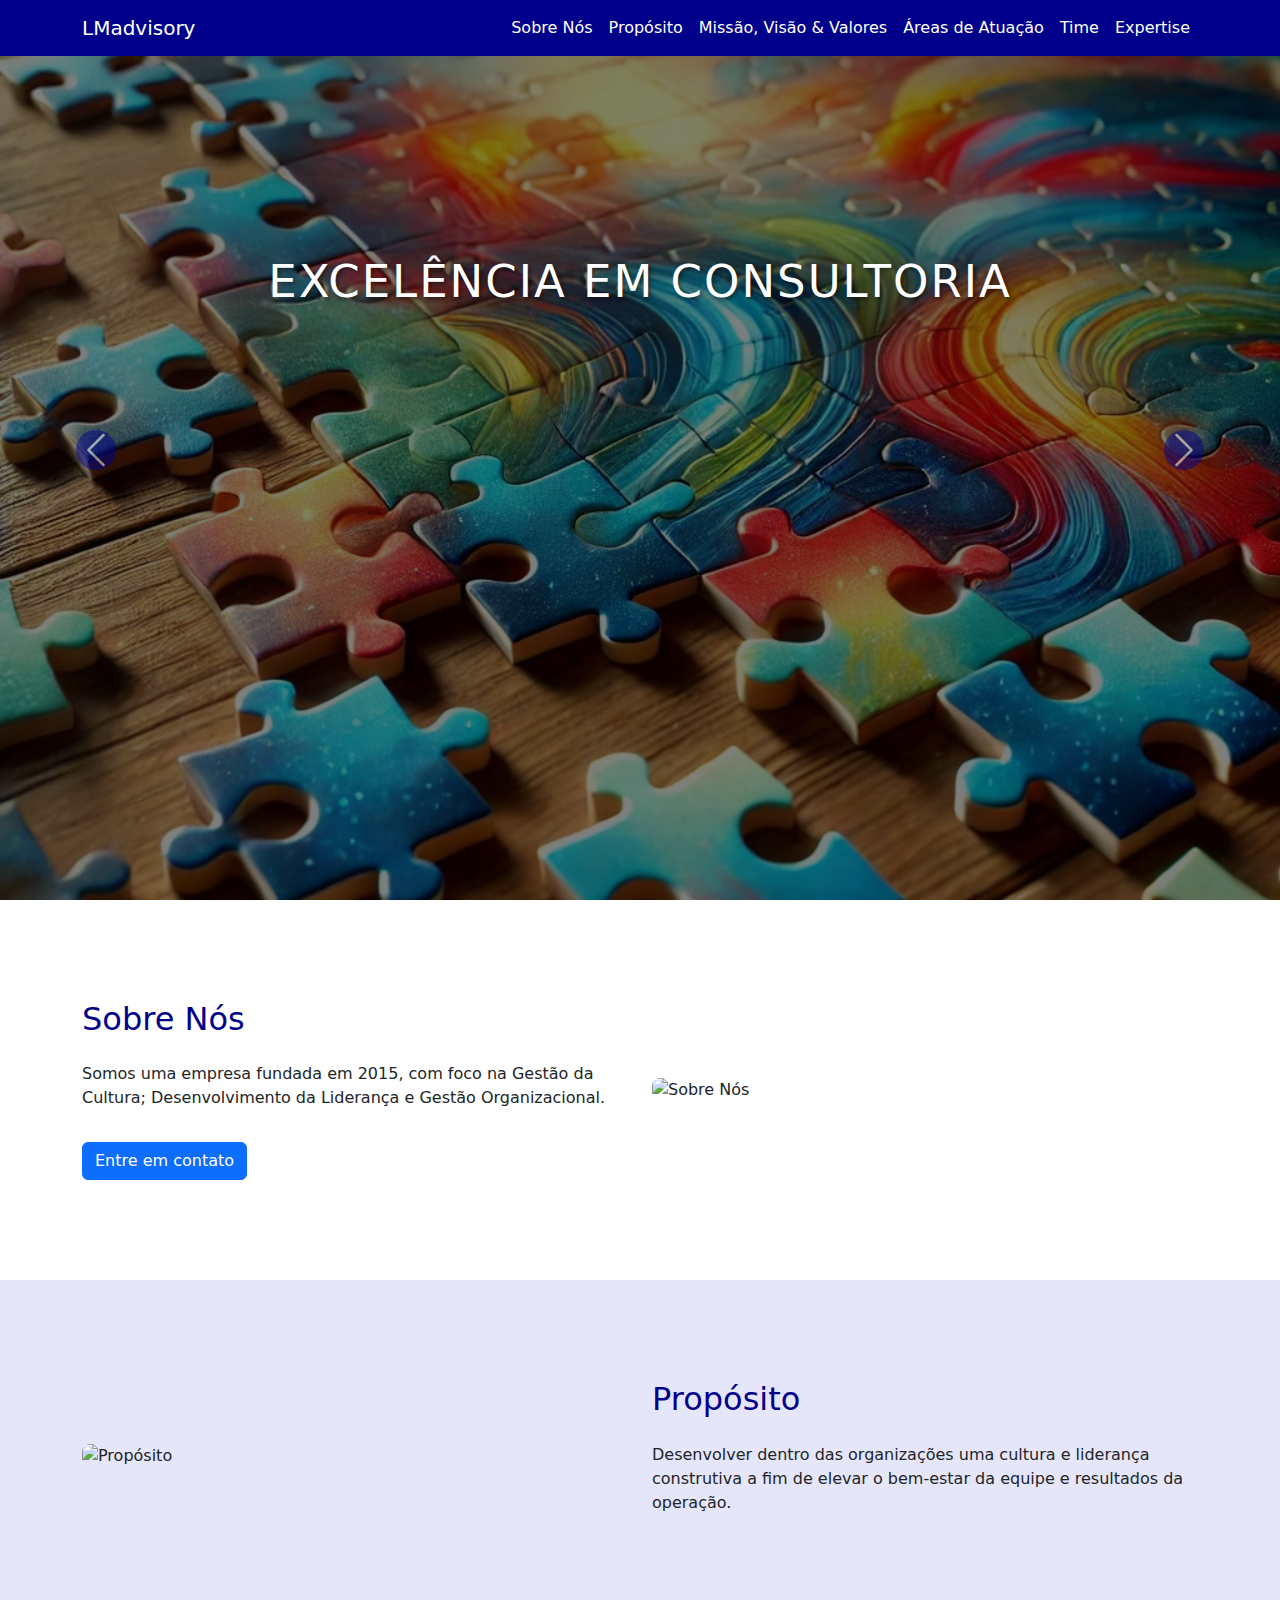
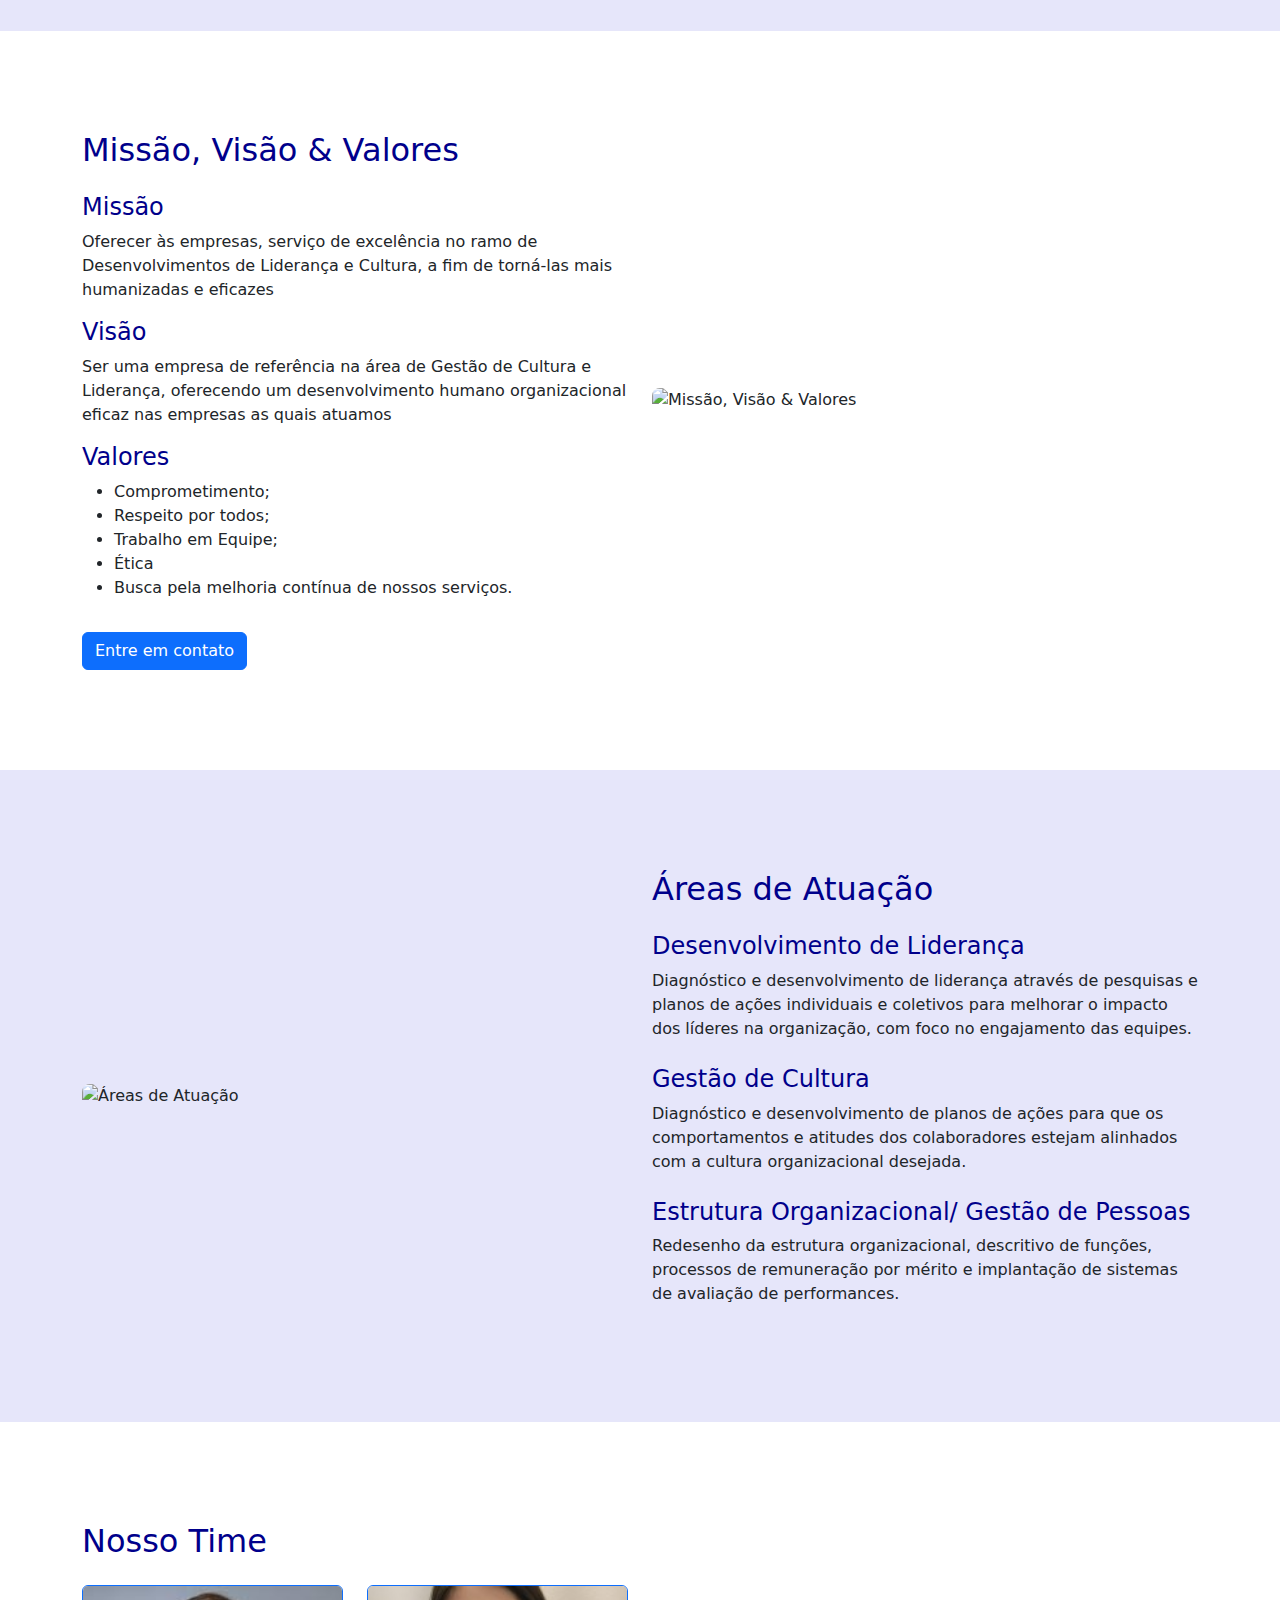
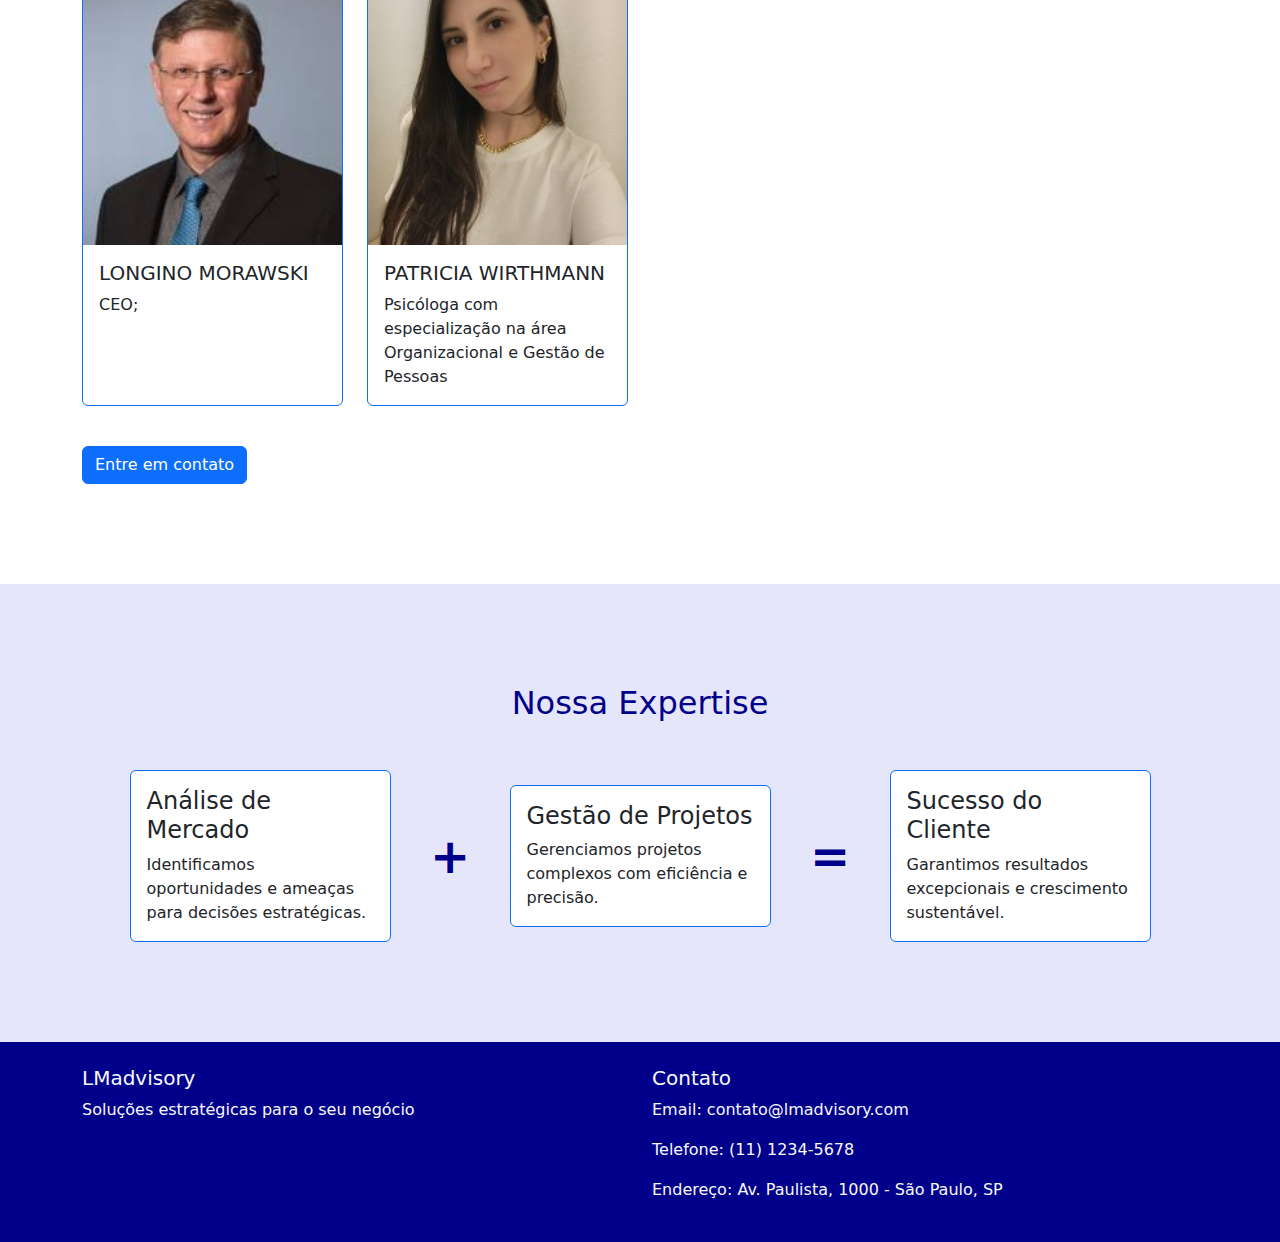
==== index.html @ 9b2db9cb "01" ====
<!DOCTYPE html>
<html lang="pt-BR">
<head>
    <meta charset="UTF-8">
    <meta name="viewport" content="width=device-width, initial-scale=1.0">
    <title>LMadvisory</title>
    <link href="style.css" rel="stylesheet">
    <link href="https://cdn.jsdelivr.net/npm/bootstrap@5.3.0/dist/css/bootstrap.min.css" rel="stylesheet">
    <link rel="stylesheet" href="https://cdnjs.cloudflare.com/ajax/libs/animate.css/4.1.1/animate.min.css">
</head>
<body>
    <!-- Navigation -->
    <nav class="navbar navbar-expand-lg navbar-light fixed-top" style="background-color: var(--primary-blue);">
        <div class="container">
            <a class="navbar-brand text-white" href="#">LMadvisory</a>
            <button class="navbar-toggler" type="button" data-bs-toggle="collapse" data-bs-target="#navbarNav" aria-controls="navbarNav" aria-expanded="false" aria-label="Toggle navigation">
                <span class="navbar-toggler-icon"></span>
            </button>
            <div class="collapse navbar-collapse" id="navbarNav">
                <ul class="navbar-nav ms-auto">
                    <li class="nav-item">
                        <a class="nav-link" href="#sobre">Sobre Nós</a>
                    </li>
                    <li class="nav-item">
                        <a class="nav-link" href="#proposito">Propósito</a>
                    </li>
                    <li class="nav-item">
                        <a class="nav-link" href="#missao">Missão, Visão & Valores</a>
                    </li>
                    <li class="nav-item">
                        <a class="nav-link" href="#atuacao">Áreas de Atuação</a>
                    </li>
                    <li class="nav-item">
                        <a class="nav-link" href="#time">Time</a>
                    </li>
                    <li class="nav-item">
                        <a class="nav-link" href="#expertise">Expertise</a>
                    </li>
                </ul>
            </div>
        </div>
    </nav>

    <!-- Carousel -->
    <div id="mainCarousel" class="carousel slide" data-bs-ride="carousel">
        <div class="carousel-inner">
            <div class="carousel-item active" style="background-image: url('imagens/quebracabeça.jpg')">
                <div class="carousel-caption animate__animated animate__fadeIn">
                    <h5>Excelência em Consultoria</h5>
                </div>
            </div>
            <div class="carousel-item" style="background-image: url('imagens/reuniao.webp')">
                <div class="carousel-caption animate__animated animate__fadeIn">
                    <h5>Soluções Inovadoras</h5>
                </div>
            </div>
            <div class="carousel-item" style="background-image: url('imagens/a9f87258-57a4-47cf-848e-2b475fdc541f.jpg')">
                <div class="carousel-caption animate__animated animate__fadeIn">
                    <h5>Parceria para o Sucesso</h5>
                </div>
            </div>
        </div>
        <button class="carousel-control-prev" type="button" data-bs-target="#mainCarousel" data-bs-slide="prev">
            <span class="carousel-control-prev-icon" aria-hidden="true"></span>
            <span class="visually-hidden">Anterior</span>
        </button>
        <button class="carousel-control-next" type="button" data-bs-target="#mainCarousel" data-bs-slide="next">
            <span class="carousel-control-next-icon" aria-hidden="true"></span>
            <span class="visually-hidden">Próximo</span>
        </button>
    </div>

    <!-- Sobre Nós -->
    <section id="sobre" class="section-padding">
        <div class="container">
            <div class="row align-items-center">
                <div class="col-md-6">
                    <h2 class="mb-4 text-blue">Sobre Nós</h2>
                    <p>Somos uma empresa fundada em 2015,
                        com foco na Gestão da Cultura;
                        Desenvolvimento da Liderança e
                        Gestão Organizacional.</p>
                    <a href="#contato" class="btn btn-primary mt-3">Entre em contato</a>
                </div>
                <div class="col-md-6">
                    <img src="https://source.unsplash.com/600x400/?business-meeting" alt="Sobre Nós" class="section-image">
                </div>
            </div>
        </div>
    </section>

    <!-- Propósito -->
    <section id="proposito" class="section-padding bg-light-blue">
        <div class="container">
            <div class="row align-items-center">
                <div class="col-md-6 order-md-2">
                    <h2 class="mb-4 text-blue">Propósito</h2>
                    <p>Desenvolver dentro das organizações
                        uma cultura e liderança construtiva a
                        fim de elevar o bem-estar da equipe e
                        resultados da operação.</p>
                </div>
                <div class="col-md-6 order-md-1">
                    <img src="https://source.unsplash.com/600x400/?purpose" alt="Propósito" class="section-image">
                </div>
            </div>
        </div>
    </section>

    <!-- Missão, Visão & Valores -->
    <section id="missao" class="section-padding">
        <div class="container">
            <div class="row align-items-center">
                <div class="col-md-6">
                    <h2 class="mb-4 text-blue">Missão, Visão & Valores</h2>
                    <h4 class="text-blue">Missão</h4>
                    <p>Oferecer às empresas, serviço de excelência no
                        ramo de Desenvolvimentos de Liderança e Cultura, a
                        fim de torná-las mais humanizadas e eficazes</p>
                    <h4 class="text-blue">Visão</h4>
                    <p>Ser uma empresa de referência na área de Gestão de
                        Cultura e Liderança, oferecendo um desenvolvimento
                        humano organizacional eficaz nas empresas as quais
                        atuamos
                        </p>
                    <h4 class="text-blue">Valores</h4>
                    <ul>
                        <li>Comprometimento;
                        </li>
                        <li>Respeito por todos;</li>
                        <li>Trabalho em Equipe;
                        </li>
                        <li>Ética</li>
                        <li>Busca pela melhoria contínua de nossos serviços.
                        </li>
                    </ul>
                    <a href="#contato" class="btn btn-primary mt-3">Entre em contato</a>
                </div>
                <div class="col-md-6">
                    <img src="https://source.unsplash.com/600x400/?mission-vision-values" alt="Missão, Visão & Valores" class="section-image">
                </div>
            </div>
        </div>
    </section>

    <!-- Áreas de Atuação -->
    <section id="atuacao" class="section-padding bg-light-blue">
        <div class="container">
            <div class="row align-items-center">
                <div class="col-md-6 order-md-2">
                    <h2 class="mb-4 text-blue">Áreas de Atuação</h2>
                    <div class="mb-4">
                        <h4 class="text-blue">Desenvolvimento de Liderança</h4>
                        <p>Diagnóstico e desenvolvimento
                            de liderança através de pesquisas
                            e planos de ações individuais e
                            coletivos para melhorar o
                            impacto dos líderes na
                            organização, com foco no
                            engajamento das equipes.</p>
                    </div>
                    <div class="mb-4">
                        <h4 class="text-blue">Gestão de Cultura</h4>
                        <p>Diagnóstico e
                            desenvolvimento de planos
                            de ações para que os
                            comportamentos e atitudes
                            dos colaboradores estejam
                            alinhados com a cultura
                            organizacional desejada.</p>
                    </div>
                    <div>
                        <h4 class="text-blue">Estrutura Organizacional/ Gestão de Pessoas</h4>
                        <p>Redesenho da estrutura organizacional,
                            descritivo de funções, processos de
                            remuneração por mérito e implantação de
                            sistemas de avaliação de performances.</p>
                    </div>
                </div>
                <div class="col-md-6 order-md-1">
                    <img src="https://source.unsplash.com/600x400/?business-strategy" alt="Áreas de Atuação" class="section-image">
                </div>
            </div>
        </div>
    </section>

    <!-- Time -->
    <section id="time" class="section-padding">
        <div class="container">
            <div class="row align-items-center">
                <div class="col-md-6">
                    <h2 class="mb-4 text-blue">Nosso Time</h2>
                    <div class="row">
                        <div class="col-md-6 mb-4">
                            <div class="card border-primary h-100">
                                <img src="imagens/longino.jpeg" class="card-img-top" alt="Membro da Equipe">
                                <div class="card-body">
                                    <h5 class="card-title text-blue">LONGINO
                                        MORAWSKI</h5>
                                    <p class="card-text">CEO;</p>
                                </div>
                            </div>
                        </div>
                        <div class="col-md-6 mb-4">
                            <div class="card border-primary h-100">
                                <img src="imagens/paty.jpeg" class="card-img-top" alt="Membro da Equipe">
                                <div class="card-body">
                                    <h5 class="card-title text-blue">PATRICIA
                                        WIRTHMANN</h5>
                                    <p class="card-text">Psicóloga com
                                        especialização
                                        na área
                                        Organizacional e
                                        Gestão de
                                        Pessoas</p>
                                </div>
                            </div>
                        </div>
                    </div>
                    <a href="#contato" class="btn btn-primary mt-3">Entre em contato</a>
                </div>
            </div>
        </div>
    </section>

    <!-- Expertise -->
    <section id="expertise" class="section-padding bg-light-blue">
        <div class="container">
            <h2 class="text-center mb-5 text-blue">Nossa Expertise</h2>
            <div class="row align-items-center justify-content-center">
                <div class="col-md-3">
                    <div class="card h-100 border-primary">
                        <div class="card-body">
                            <h4 class="card-title text-blue">Análise de Mercado</h4>
                            <p class="card-text">Identificamos oportunidades e ameaças para decisões estratégicas.</p>
                        </div>
                    </div>
                </div>
                <div class="col-md-1 text-center">
                    <span class="expertise-symbol">+</span>
                </div>
                <div class="col-md-3">
                    <div class="card h-100 border-primary">
                        <div class="card-body">
                            <h4 class="card-title text-blue">Gestão de Projetos</h4>
                            <p class="card-text">Gerenciamos projetos complexos com eficiência e precisão.</p>
                        </div>
                    </div>
                </div>
                <div class="col-md-1 text-center">
                    <span class="expertise-symbol">=</span>
                </div>
                <div class="col-md-3">
                    <div class="card h-100 border-primary">
                        <div class="card-body">
                            <h4 class="card-title text-blue">Sucesso do Cliente</h4>
                            <p class="card-text">Garantimos resultados excepcionais e crescimento sustentável.</p>
                        </div>
                    </div>
                </div>
            </div>
        </div>
    </section>

    <!-- Footer -->
    <footer class="bg-primary text-light py-4" style="background-color: var(--primary-blue) !important;">
        <div class="container">
            <div class="row">
                <div class="col-md-6">
                    <h5>LMadvisory</h5>
                    <p>Soluções estratégicas para o seu negócio</p>
                </div>
                <div class="col-md-6">
                    <h5>Contato</h5>
                    <p>Email: contato@lmadvisory.com</p>
                    <p>Telefone: (11) 1234-5678</p>
                    <p>Endereço: Av. Paulista, 1000 - São Paulo, SP</p>
                </div>
            </div>
        </div>
    </footer>
    <script src="scripts.js"></script>
    <script src="https://cdn.jsdelivr.net/npm/bootstrap@5.3.0/dist/js/bootstrap.bundle.min.js"></script>

</body>
</html>
---- style.css ----
:root {
    --primary-blue: #00008B;
    --secondary-blue: #0000CD;
    --light-blue: #E6E6FA;
}
body {
    font-family: 'Arial', sans-serif;
}
.carousel-item {
    height: 100vh;
    min-height: 300px;
    background: no-repeat center center scroll;
    -webkit-background-size: cover;
    -moz-background-size: cover;
    -o-background-size: cover;
    background-size: cover;
    position: relative;
}
.carousel-item::before {
    content: "";
    position: absolute;
    top: 0;
    left: 0;
    right: 0;
    bottom: 0;
    background: rgba(0, 0, 0, 0.5);
}
.carousel-caption {
    top: 50%;
    transform: translateY(-50%);
    bottom: initial;
    background-color: transparent;
}
.carousel-caption h5 {
    font-size: 45px;
    text-transform: uppercase;
    letter-spacing: 2px;
    text-shadow: 2px 2px 4px rgba(0,0,0,0.5);
}
.section-padding {
    padding: 100px 0;
}
.navbar {
    transition: all 0.4s;
}
.navbar-scrolled {
    background: var(--primary-blue);
    box-shadow: 0 2px 10px rgba(0, 0, 0, 0.1);
}
.navbar-light .navbar-nav .nav-link {
    color: #fff;
}
.navbar-light .navbar-nav .nav-link:hover {
    color: var(--light-blue);
}
.btn-primary {
    background-color: var(--primary-blue);
    border-color: var(--primary-blue);
}
.btn-primary:hover {
    background-color: var(--secondary-blue);
    border-color: var(--secondary-blue);
}
.bg-light-blue {
    background-color: var(--light-blue);
}
.text-blue {
    color: var(--primary-blue);
}
.carousel-control-prev-icon,
.carousel-control-next-icon {
    background-color: var(--primary-blue);
    border-radius: 50%;
    padding: 20px;
}
.section-image {
    max-width: 100%;
    height: auto;
    border-radius: 8px;
}
.expertise-symbol {
    font-size: 3rem;
    font-weight: bold;
    color: var(--primary-blue);
}
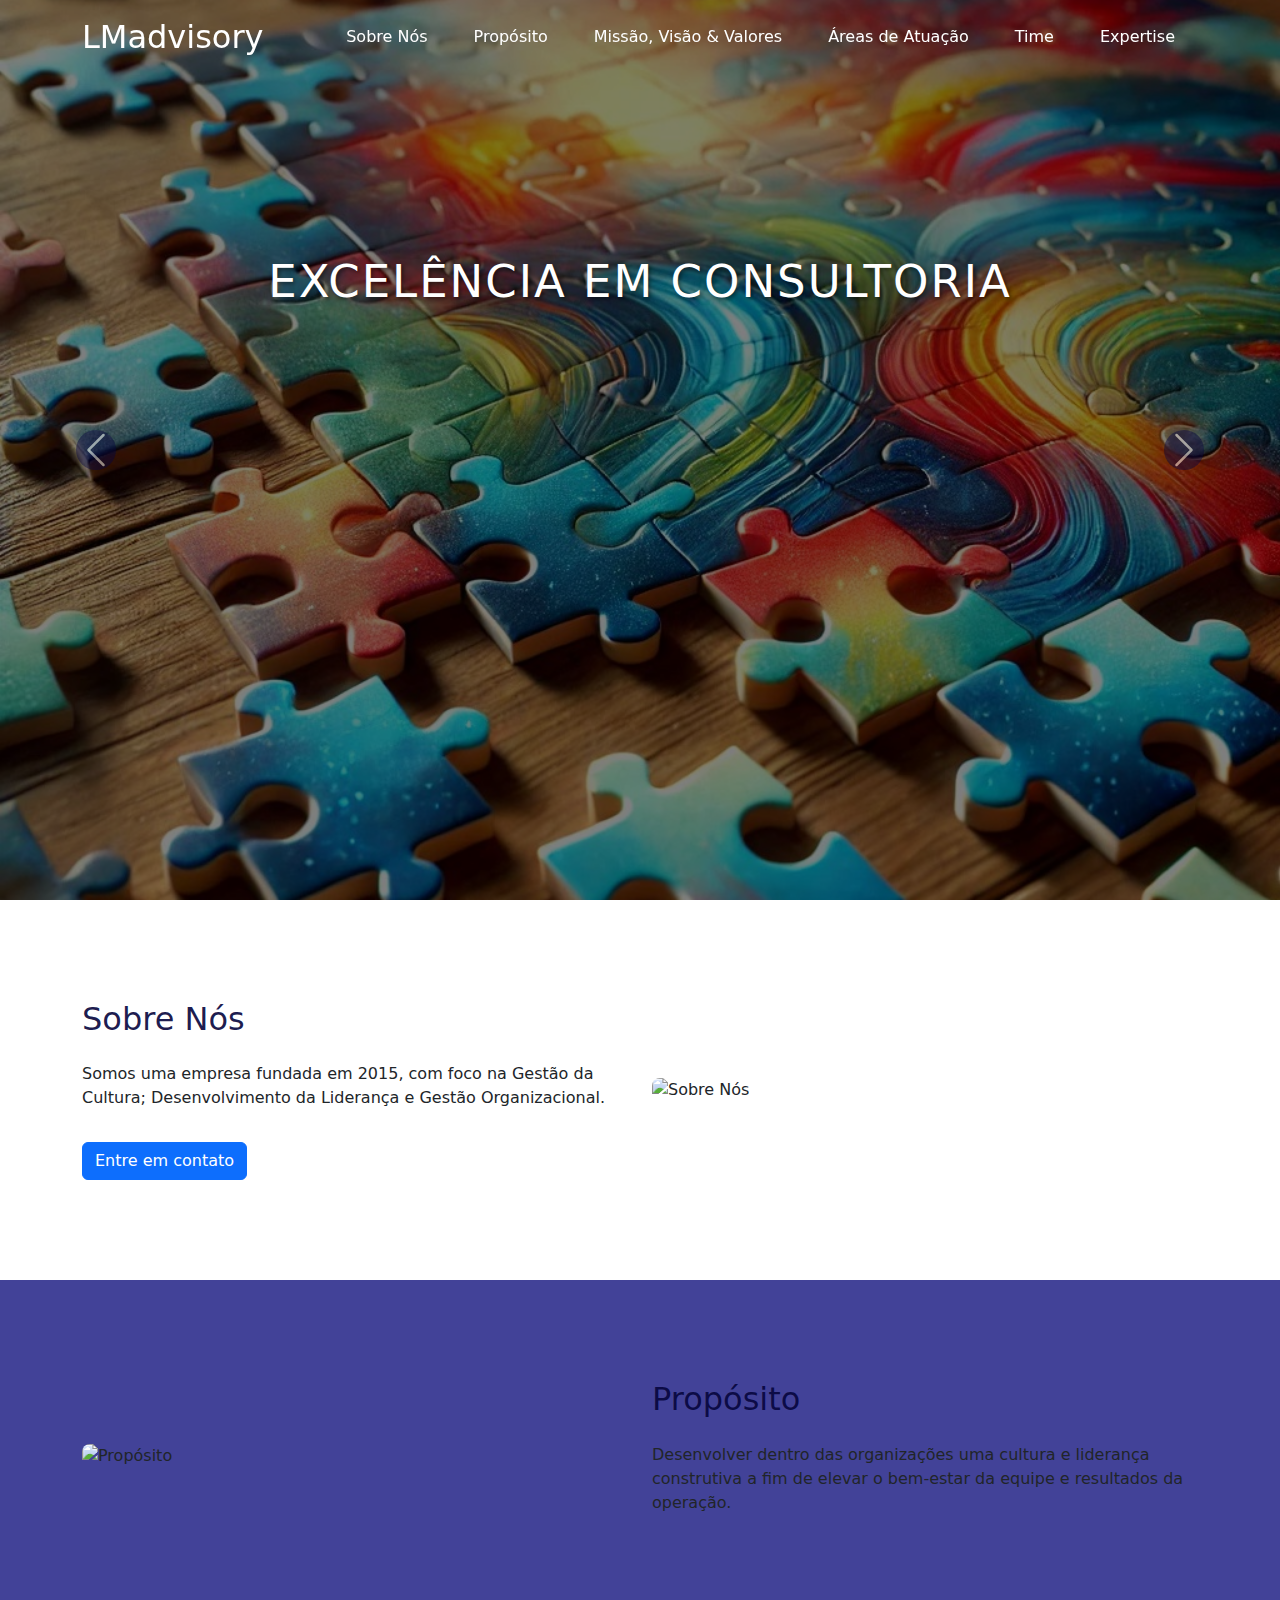
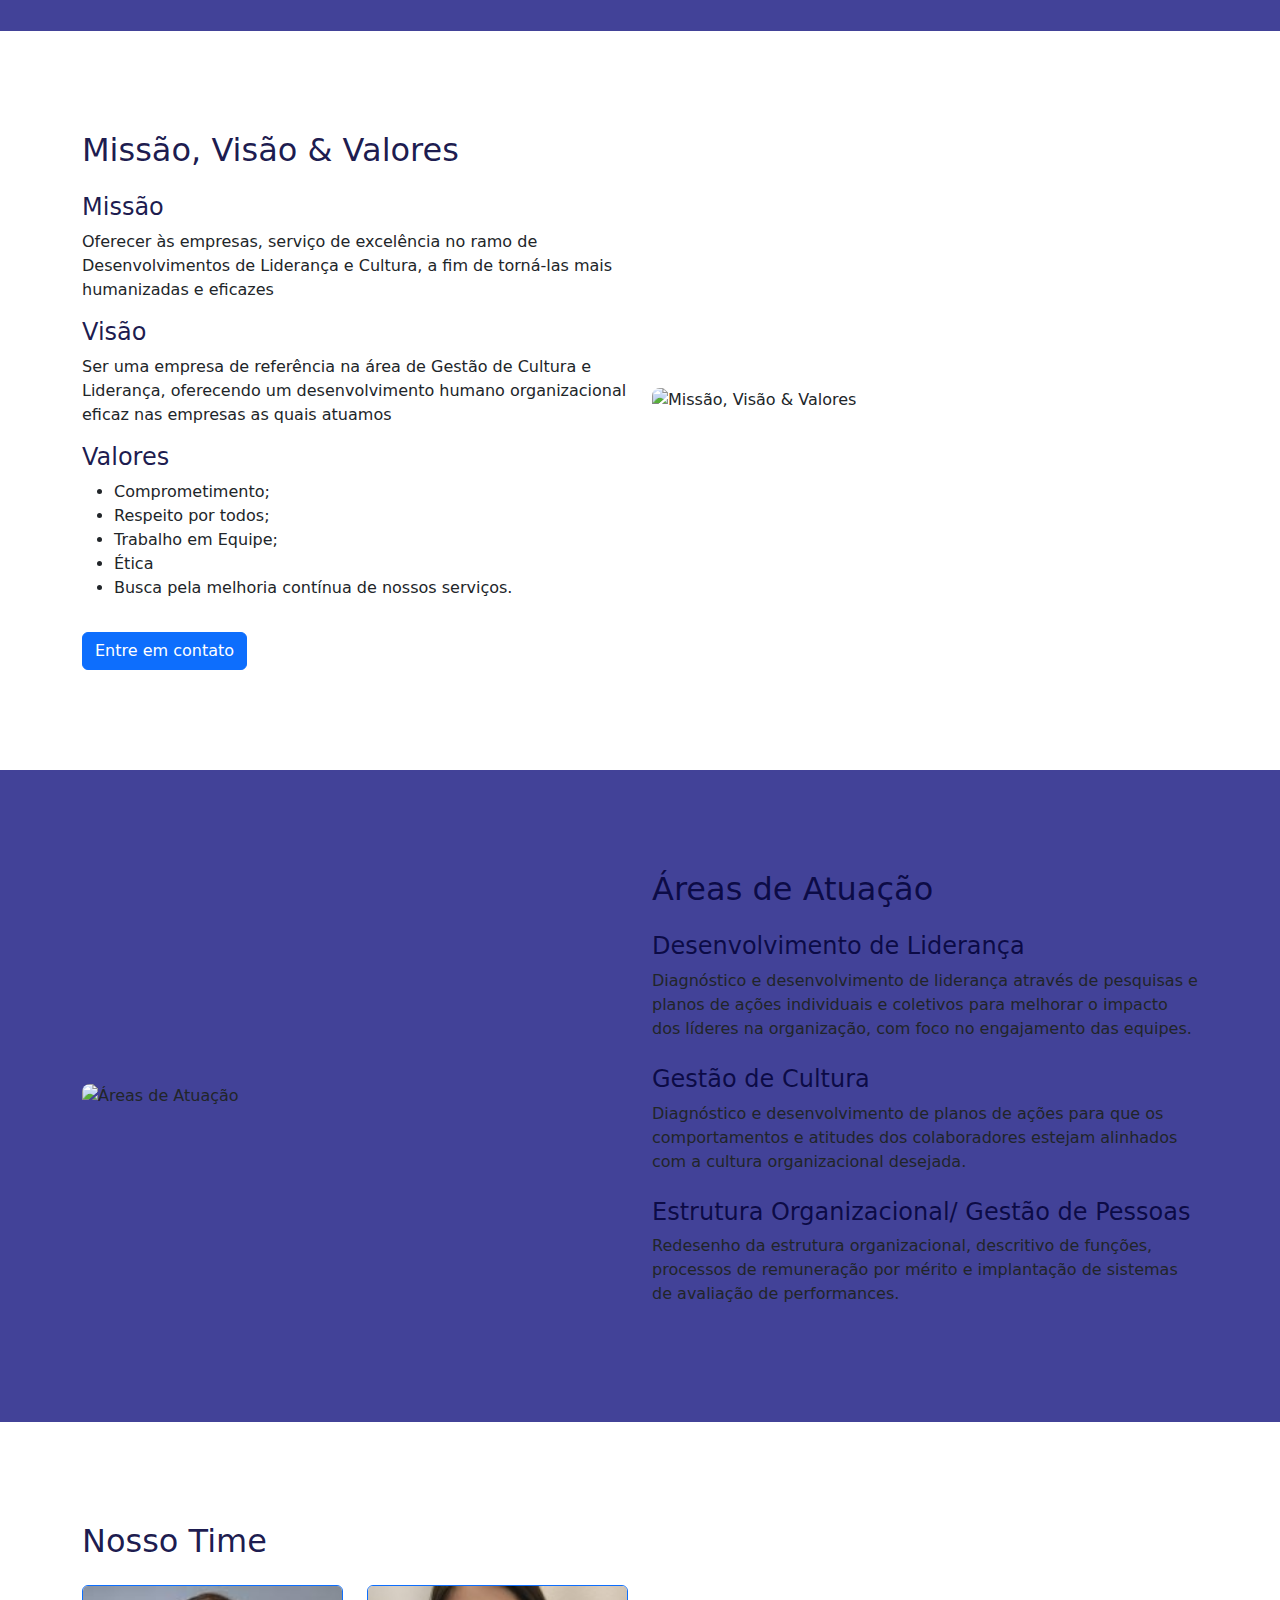
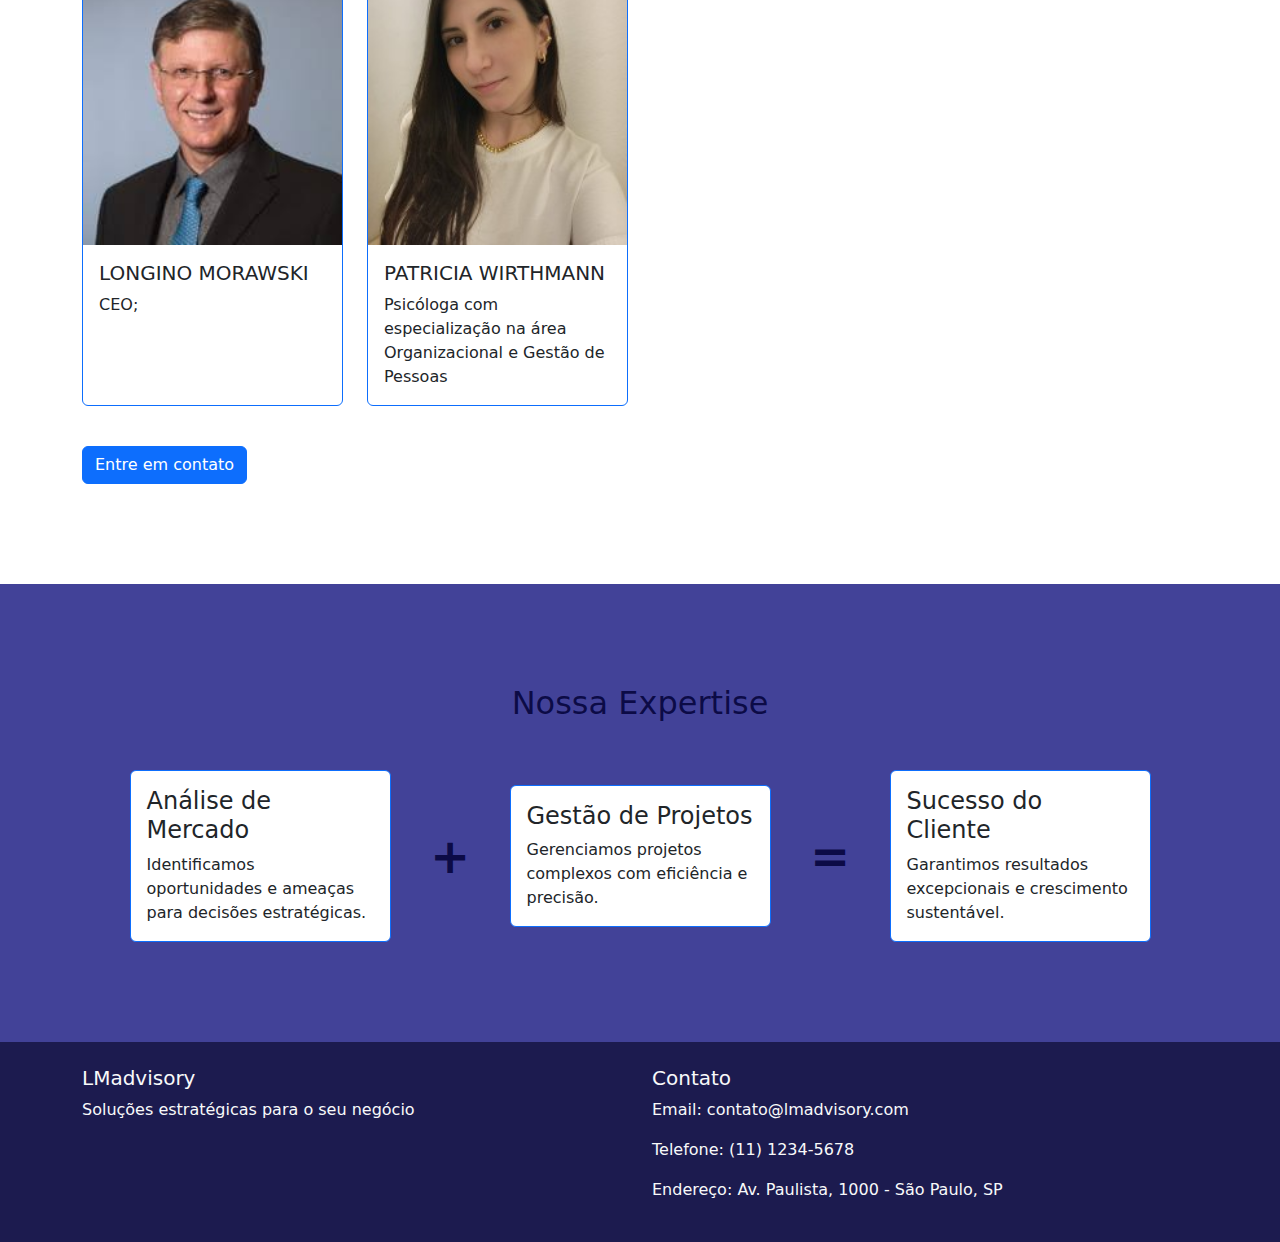
==== commit 284d5440: "02" ====
--- a/index.html
+++ b/index.html
@@ -10,7 +10,7 @@
 </head>
 <body>
     <!-- Navigation -->
-    <nav class="navbar navbar-expand-lg navbar-light fixed-top" style="background-color: var(--primary-blue);">
+    <nav class="navbar navbar-expand-lg navbar-light fixed-top">
         <div class="container">
             <a class="navbar-brand text-white" href="#">LMadvisory</a>
             <button class="navbar-toggler" type="button" data-bs-toggle="collapse" data-bs-target="#navbarNav" aria-controls="navbarNav" aria-expanded="false" aria-label="Toggle navigation">
--- a/style.css
+++ b/style.css
@@ -1,7 +1,7 @@
 :root {
-    --primary-blue: #00008B;
-    --secondary-blue: #0000CD;
-    --light-blue: #E6E6FA;
+    --primary-blue: #07063ee9;
+    --secondary-blue: #0e0c6fe9;
+    --light-blue: #424298;
 }
 body {
     font-family: 'Arial', sans-serif;
@@ -42,16 +42,22 @@
 }
 .navbar {
     transition: all 0.4s;
+    background-color: transparent !important;
+}
+.navbar .navbar-brand{
+    font-size: 2rem;
 }
 .navbar-scrolled {
-    background: var(--primary-blue);
+    background-color: var(--primary-blue) !important;
     box-shadow: 0 2px 10px rgba(0, 0, 0, 0.1);
 }
 .navbar-light .navbar-nav .nav-link {
     color: #fff;
+    margin: 0 15px;
 }
 .navbar-light .navbar-nav .nav-link:hover {
     color: var(--light-blue);
+    text-decoration: underline;
 }
 .btn-primary {
     background-color: var(--primary-blue);
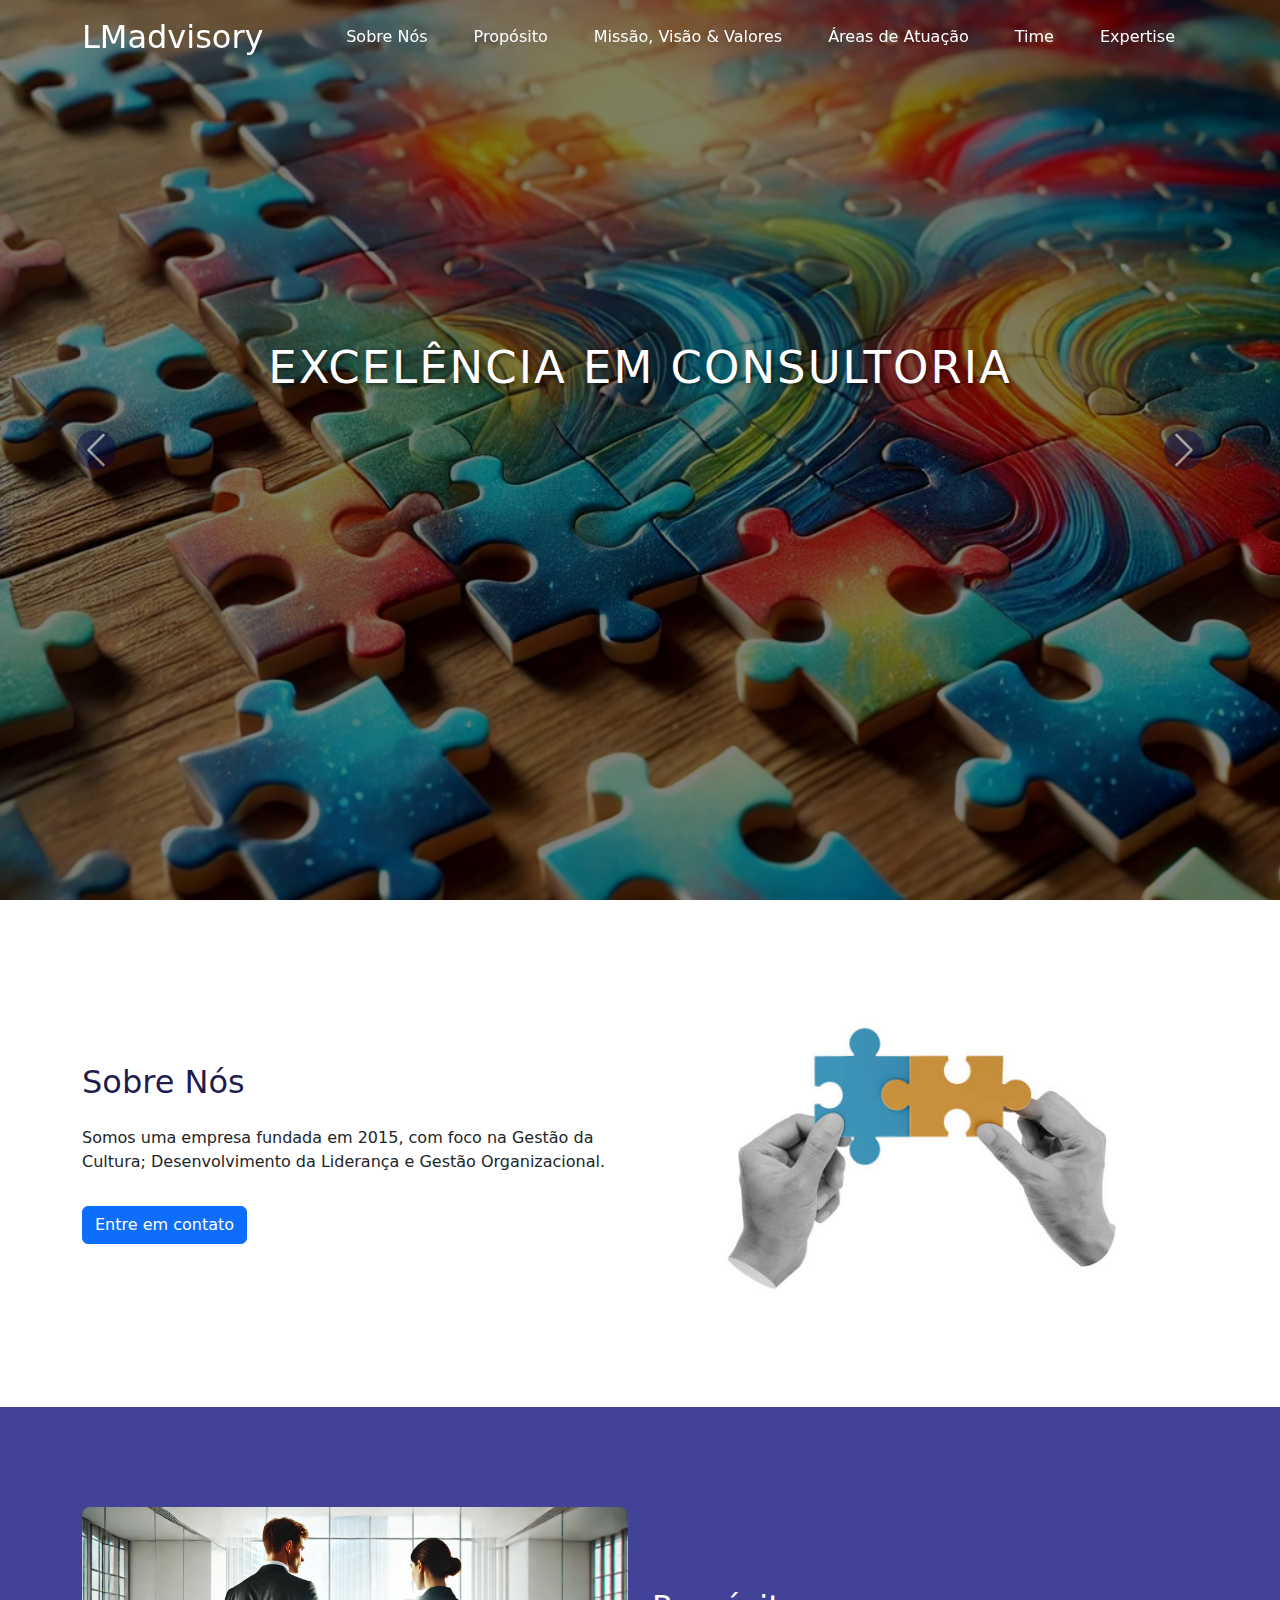
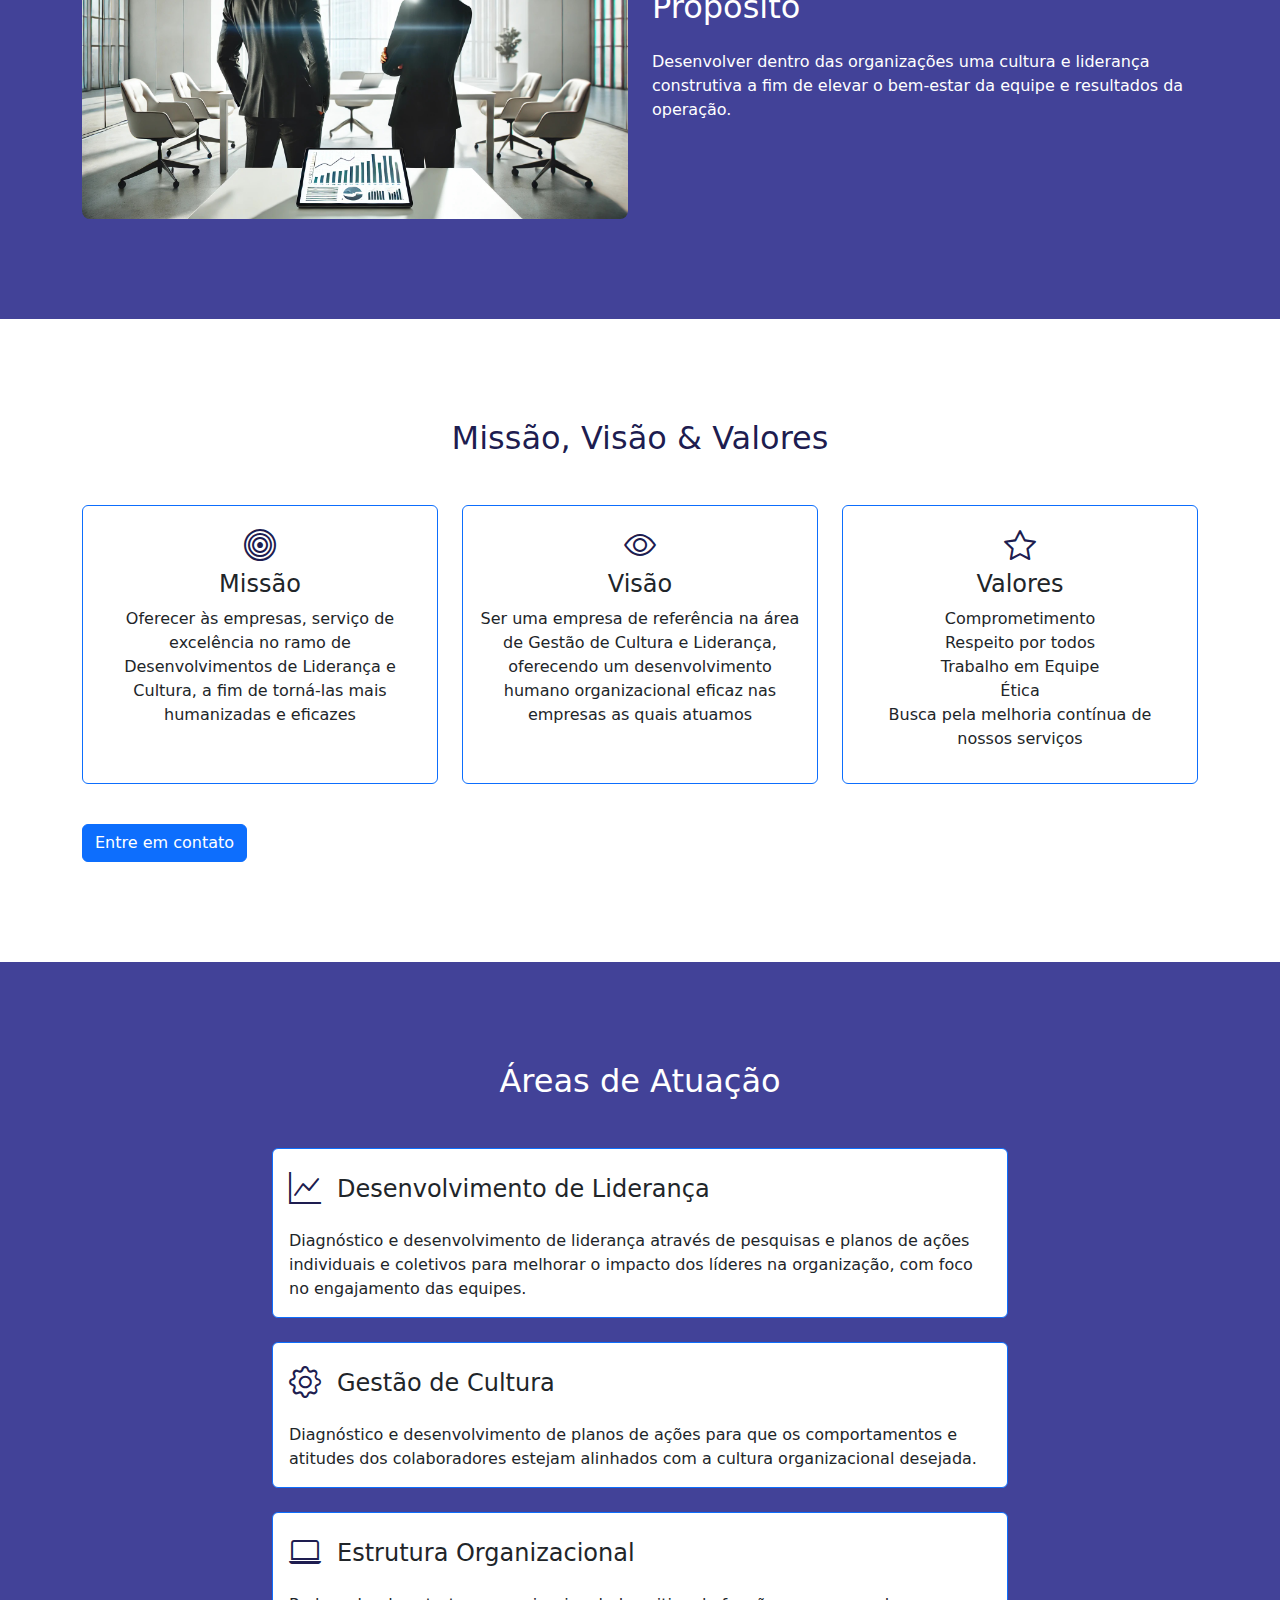
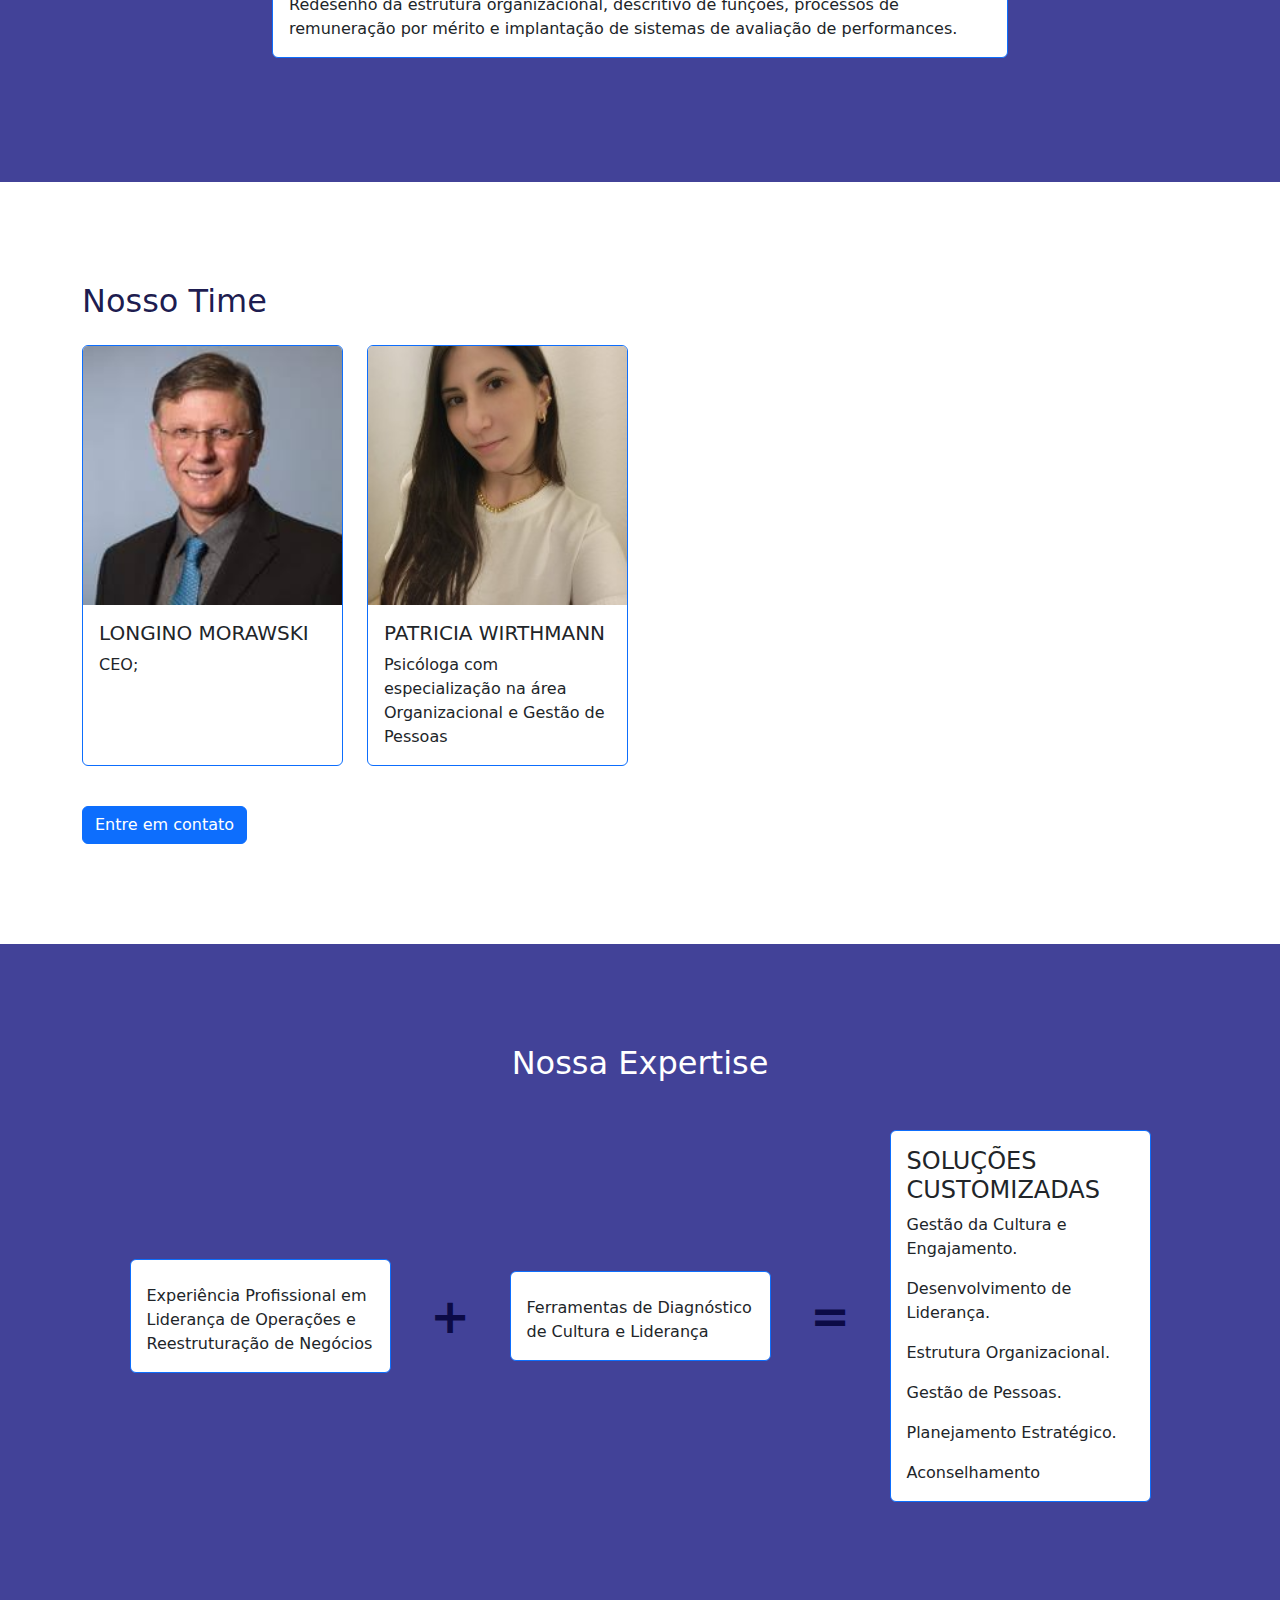
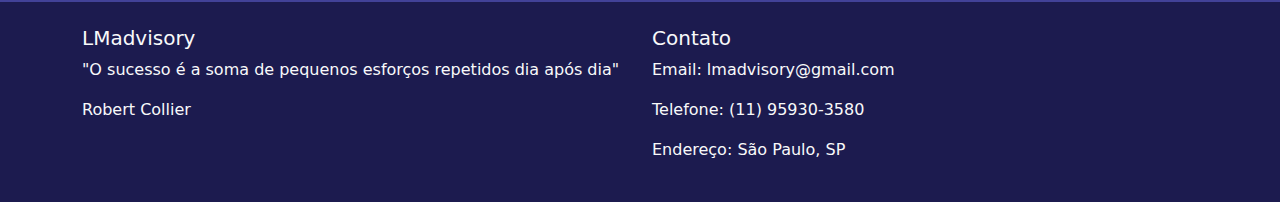
==== commit 6aca5a20: "04" ====
--- a/index.html
+++ b/index.html
@@ -5,6 +5,7 @@
     <meta name="viewport" content="width=device-width, initial-scale=1.0">
     <title>LMadvisory</title>
     <link href="style.css" rel="stylesheet">
+    <link rel="stylesheet" href="https://cdn.jsdelivr.net/npm/bootstrap-icons@1.7.2/font/bootstrap-icons.css">
     <link href="https://cdn.jsdelivr.net/npm/bootstrap@5.3.0/dist/css/bootstrap.min.css" rel="stylesheet">
     <link rel="stylesheet" href="https://cdnjs.cloudflare.com/ajax/libs/animate.css/4.1.1/animate.min.css">
 </head>
@@ -49,12 +50,12 @@
                     <h5>Excelência em Consultoria</h5>
                 </div>
             </div>
-            <div class="carousel-item" style="background-image: url('imagens/reuniao.webp')">
+            <div class="carousel-item" style="background-image: url('imagens/reuinao2.jpg')">
                 <div class="carousel-caption animate__animated animate__fadeIn">
                     <h5>Soluções Inovadoras</h5>
                 </div>
             </div>
-            <div class="carousel-item" style="background-image: url('imagens/a9f87258-57a4-47cf-848e-2b475fdc541f.jpg')">
+            <div class="carousel-item" style="background-image: url('imagens/pa.jpg')">
                 <div class="carousel-caption animate__animated animate__fadeIn">
                     <h5>Parceria para o Sucesso</h5>
                 </div>
@@ -80,10 +81,10 @@
                         com foco na Gestão da Cultura;
                         Desenvolvimento da Liderança e
                         Gestão Organizacional.</p>
-                    <a href="#contato" class="btn btn-primary mt-3">Entre em contato</a>
-                </div>
-                <div class="col-md-6">
-                    <img src="https://source.unsplash.com/600x400/?business-meeting" alt="Sobre Nós" class="section-image">
+                    <a href="contato.html" class="btn btn-primary mt-3">Entre em contato</a>
+                </div>
+                <div class="col-md-6">
+                    <img src="imagens/istockphoto-2164246377-612x612.jpg" alt="Sobre Nós" class="section-image">
                 </div>
             </div>
         </div>
@@ -93,15 +94,15 @@
     <section id="proposito" class="section-padding bg-light-blue">
         <div class="container">
             <div class="row align-items-center">
-                <div class="col-md-6 order-md-2">
-                    <h2 class="mb-4 text-blue">Propósito</h2>
-                    <p>Desenvolver dentro das organizações
+                <div class="col-md-6 order-md-2 text-white">
+                    <h2 class="mb-4 ">Propósito</h2>
+                    <p >Desenvolver dentro das organizações
                         uma cultura e liderança construtiva a
                         fim de elevar o bem-estar da equipe e
                         resultados da operação.</p>
                 </div>
                 <div class="col-md-6 order-md-1">
-                    <img src="https://source.unsplash.com/600x400/?purpose" alt="Propósito" class="section-image">
+                    <img src="imagens/proposito.jpg" alt="Propósito" class="section-image">
                 </div>
             </div>
         </div>
@@ -110,75 +111,103 @@
     <!-- Missão, Visão & Valores -->
     <section id="missao" class="section-padding">
         <div class="container">
-            <div class="row align-items-center">
-                <div class="col-md-6">
-                    <h2 class="mb-4 text-blue">Missão, Visão & Valores</h2>
-                    <h4 class="text-blue">Missão</h4>
-                    <p>Oferecer às empresas, serviço de excelência no
-                        ramo de Desenvolvimentos de Liderança e Cultura, a
-                        fim de torná-las mais humanizadas e eficazes</p>
-                    <h4 class="text-blue">Visão</h4>
-                    <p>Ser uma empresa de referência na área de Gestão de
-                        Cultura e Liderança, oferecendo um desenvolvimento
-                        humano organizacional eficaz nas empresas as quais
-                        atuamos
-                        </p>
-                    <h4 class="text-blue">Valores</h4>
-                    <ul>
-                        <li>Comprometimento;
-                        </li>
-                        <li>Respeito por todos;</li>
-                        <li>Trabalho em Equipe;
-                        </li>
-                        <li>Ética</li>
-                        <li>Busca pela melhoria contínua de nossos serviços.
-                        </li>
-                    </ul>
-                    <a href="#contato" class="btn btn-primary mt-3">Entre em contato</a>
-                </div>
-                <div class="col-md-6">
-                    <img src="https://source.unsplash.com/600x400/?mission-vision-values" alt="Missão, Visão & Valores" class="section-image">
-                </div>
-            </div>
+            
+            <h2 class="text-center mb-5 text-blue">Missão, Visão & Valores</h2>
+            <div class="row">
+                <div class="col-md-4 mb-4">
+                    <div class="card h-100 border-primary">
+                        <div class="card-body text-center">
+                            <i class="bi bi-bullseye text-blue mb-3" style="font-size: 2rem;"></i>
+                            <h4 class="card-title text-blue">Missão</h4>
+                            <p class="card-text">Oferecer às empresas, serviço de excelência no
+                                ramo de Desenvolvimentos de Liderança e Cultura, a
+                                fim de torná-las mais humanizadas e eficazes
+                                </p>
+                        </div>
+                    </div>
+                </div>
+                <div class="col-md-4 mb-4">
+                    <div class="card h-100 border-primary">
+                        <div class="card-body text-center">
+                            <i class="bi bi-eye text-blue mb-3" style="font-size: 2rem;"></i>
+                            <h4 class="card-title text-blue">Visão</h4>
+                            <p class="card-text">Ser uma empresa de referência na área de Gestão de
+                                Cultura e Liderança, oferecendo um desenvolvimento
+                                humano organizacional eficaz nas empresas as quais
+                                atuamos
+                                </p>
+                        </div>
+                    </div>
+                </div>
+                <div class="col-md-4 mb-4">
+                    <div class="card h-100 border-primary">
+                        <div class="card-body text-center">
+                            <i class="bi bi-star text-blue mb-3" style="font-size: 2rem;"></i>
+                            <h4 class="card-title text-blue">Valores</h4>
+                            <ul class="list-unstyled">
+                                <li>Comprometimento</li>
+                                <li>Respeito por todos</li>
+                                <li>Trabalho em Equipe</li>
+                                <li>Ética</li>
+                                <li>Busca pela melhoria contínua de nossos serviços</li>
+                            </ul>
+                        </div>
+                    </div>
+                </div>
+                
+            </div>
+            <a href="contato.html" class="btn btn-primary mt-3">Entre em contato</a>
         </div>
     </section>
 
     <!-- Áreas de Atuação -->
     <section id="atuacao" class="section-padding bg-light-blue">
         <div class="container">
-            <div class="row align-items-center">
-                <div class="col-md-6 order-md-2">
-                    <h2 class="mb-4 text-blue">Áreas de Atuação</h2>
-                    <div class="mb-4">
-                        <h4 class="text-blue">Desenvolvimento de Liderança</h4>
-                        <p>Diagnóstico e desenvolvimento
-                            de liderança através de pesquisas
-                            e planos de ações individuais e
-                            coletivos para melhorar o
-                            impacto dos líderes na
-                            organização, com foco no
-                            engajamento das equipes.</p>
-                    </div>
-                    <div class="mb-4">
-                        <h4 class="text-blue">Gestão de Cultura</h4>
-                        <p>Diagnóstico e
-                            desenvolvimento de planos
-                            de ações para que os
-                            comportamentos e atitudes
-                            dos colaboradores estejam
-                            alinhados com a cultura
-                            organizacional desejada.</p>
-                    </div>
-                    <div>
-                        <h4 class="text-blue">Estrutura Organizacional/ Gestão de Pessoas</h4>
-                        <p>Redesenho da estrutura organizacional,
-                            descritivo de funções, processos de
-                            remuneração por mérito e implantação de
-                            sistemas de avaliação de performances.</p>
-                    </div>
-                </div>
-                <div class="col-md-6 order-md-1">
-                    <img src="https://source.unsplash.com/600x400/?business-strategy" alt="Áreas de Atuação" class="section-image">
+            <h2 class="text-center mb-5 text-white">Áreas de Atuação</h2>
+            <div class="row justify-content-center">
+                <div class="col-md-8">
+                    <div class="card mb-4 border-primary">
+                        <div class="card-body">
+                            <div class="d-flex align-items-center mb-3">
+                                <i class="bi bi-graph-up text-blue me-3" style="font-size: 2rem;"></i>
+                                <h4 class="card-title text-blue mb-0">Desenvolvimento de Liderança</h4>
+                            </div>
+                            <p class="card-text">Diagnóstico e desenvolvimento
+                                de liderança através de pesquisas
+                                e planos de ações individuais e
+                                coletivos para melhorar o
+                                impacto dos líderes na
+                                organização, com foco no
+                                engajamento das equipes.</p>
+                        </div>
+                    </div>
+                    <div class="card mb-4 border-primary">
+                        <div class="card-body">
+                            <div class="d-flex align-items-center mb-3">
+                                <i class="bi bi-gear text-blue me-3" style="font-size: 2rem;"></i>
+                                <h4 class="card-title text-blue mb-0">Gestão de Cultura </h4>
+                            </div>
+                            <p class="card-text">Diagnóstico e
+                                desenvolvimento de planos
+                                de ações para que os
+                                comportamentos e atitudes
+                                dos colaboradores estejam
+                                alinhados com a cultura
+                                organizacional desejada.</p>
+                        </div>
+                    </div>
+                    <div class="card mb-4 border-primary">
+                        <div class="card-body">
+                            <div class="d-flex align-items-center mb-3">
+                                <i class="bi bi-laptop text-blue me-3" style="font-size: 2rem;"></i>
+                                <h4 class="card-title text-blue mb-0">Estrutura Organizacional</h4>
+                            </div>
+                            <p class="card-text">Redesenho da estrutura organizacional,
+                                descritivo de funções, processos de
+                                remuneração por mérito e implantação de
+                                sistemas de avaliação de performances.</p>
+                        </div>
+                    </div>
                 </div>
             </div>
         </div>
@@ -217,7 +246,7 @@
                             </div>
                         </div>
                     </div>
-                    <a href="#contato" class="btn btn-primary mt-3">Entre em contato</a>
+                    <a href="contato.html" class="btn btn-primary mt-3">Entre em contato</a>
                 </div>
             </div>
         </div>
@@ -226,13 +255,19 @@
     <!-- Expertise -->
     <section id="expertise" class="section-padding bg-light-blue">
         <div class="container">
-            <h2 class="text-center mb-5 text-blue">Nossa Expertise</h2>
+            <h2 class="text-center mb-5 text-white">Nossa Expertise</h2>
             <div class="row align-items-center justify-content-center">
                 <div class="col-md-3">
                     <div class="card h-100 border-primary">
                         <div class="card-body">
-                            <h4 class="card-title text-blue">Análise de Mercado</h4>
-                            <p class="card-text">Identificamos oportunidades e ameaças para decisões estratégicas.</p>
+                            <h4 class="card-title text-blue"></h4>
+                            <p class="card-text">Experiência
+                                Profissional em
+                                Liderança de
+                                Operações e
+                                Reestruturação de
+                                Negócios
+                                </p>
                         </div>
                     </div>
                 </div>
@@ -242,8 +277,10 @@
                 <div class="col-md-3">
                     <div class="card h-100 border-primary">
                         <div class="card-body">
-                            <h4 class="card-title text-blue">Gestão de Projetos</h4>
-                            <p class="card-text">Gerenciamos projetos complexos com eficiência e precisão.</p>
+                            <h4 class="card-title text-blue"></h4>
+                            <p class="card-text">Ferramentas de
+                                Diagnóstico de
+                                Cultura e Liderança</p>
                         </div>
                     </div>
                 </div>
@@ -253,8 +290,19 @@
                 <div class="col-md-3">
                     <div class="card h-100 border-primary">
                         <div class="card-body">
-                            <h4 class="card-title text-blue">Sucesso do Cliente</h4>
-                            <p class="card-text">Garantimos resultados excepcionais e crescimento sustentável.</p>
+                            <h4 class="card-title text-blue">SOLUÇÕES
+                                CUSTOMIZADAS</h4>
+                            <p class="card-text">Gestão da Cultura
+                                e Engajamento.</p>
+                            <p class="card-text">Desenvolvimento
+                                de Liderança.</p>
+                            <p class="card-text">Estrutura
+                                Organizacional.</p>
+                            <p class="card-text">Gestão de
+                                Pessoas.</p>
+                            <p class="card-text">Planejamento
+                                Estratégico.</p>
+                            <p class="card-text">Aconselhamento</p>
                         </div>
                     </div>
                 </div>
@@ -268,13 +316,16 @@
             <div class="row">
                 <div class="col-md-6">
                     <h5>LMadvisory</h5>
-                    <p>Soluções estratégicas para o seu negócio</p>
+                    <p>"O sucesso é a soma de pequenos esforços
+                        repetidos dia após dia"
+                        </p>
+                    <p2>Robert Collier</p2>
                 </div>
                 <div class="col-md-6">
                     <h5>Contato</h5>
-                    <p>Email: contato@lmadvisory.com</p>
-                    <p>Telefone: (11) 1234-5678</p>
-                    <p>Endereço: Av. Paulista, 1000 - São Paulo, SP</p>
+                    <p>Email: lmadvisory@gmail.com</p>
+                    <p>Telefone: (11) 95930-3580</p>
+                    <p>Endereço: São Paulo, SP</p>
                 </div>
             </div>
         </div>
--- a/style.css
+++ b/style.css
@@ -2,6 +2,9 @@
     --primary-blue: #07063ee9;
     --secondary-blue: #0e0c6fe9;
     --light-blue: #424298;
+}
+.bg-azul{
+    background-color: #07063ee9;
 }
 body {
     font-family: 'Arial', sans-serif;
@@ -27,7 +30,7 @@
 }
 .carousel-caption {
     top: 50%;
-    transform: translateY(-50%);
+    transform: translateY(-30%);
     bottom: initial;
     background-color: transparent;
 }
@@ -43,6 +46,9 @@
 .navbar {
     transition: all 0.4s;
     background-color: transparent !important;
+}
+.navbar .navbar-toggler{
+    background-color: #ffffff;
 }
 .navbar .navbar-brand{
     font-size: 2rem;
@@ -73,6 +79,9 @@
 .text-blue {
     color: var(--primary-blue);
 }
+.text-white{
+    color: #fff;
+}
 .carousel-control-prev-icon,
 .carousel-control-next-icon {
     background-color: var(--primary-blue);
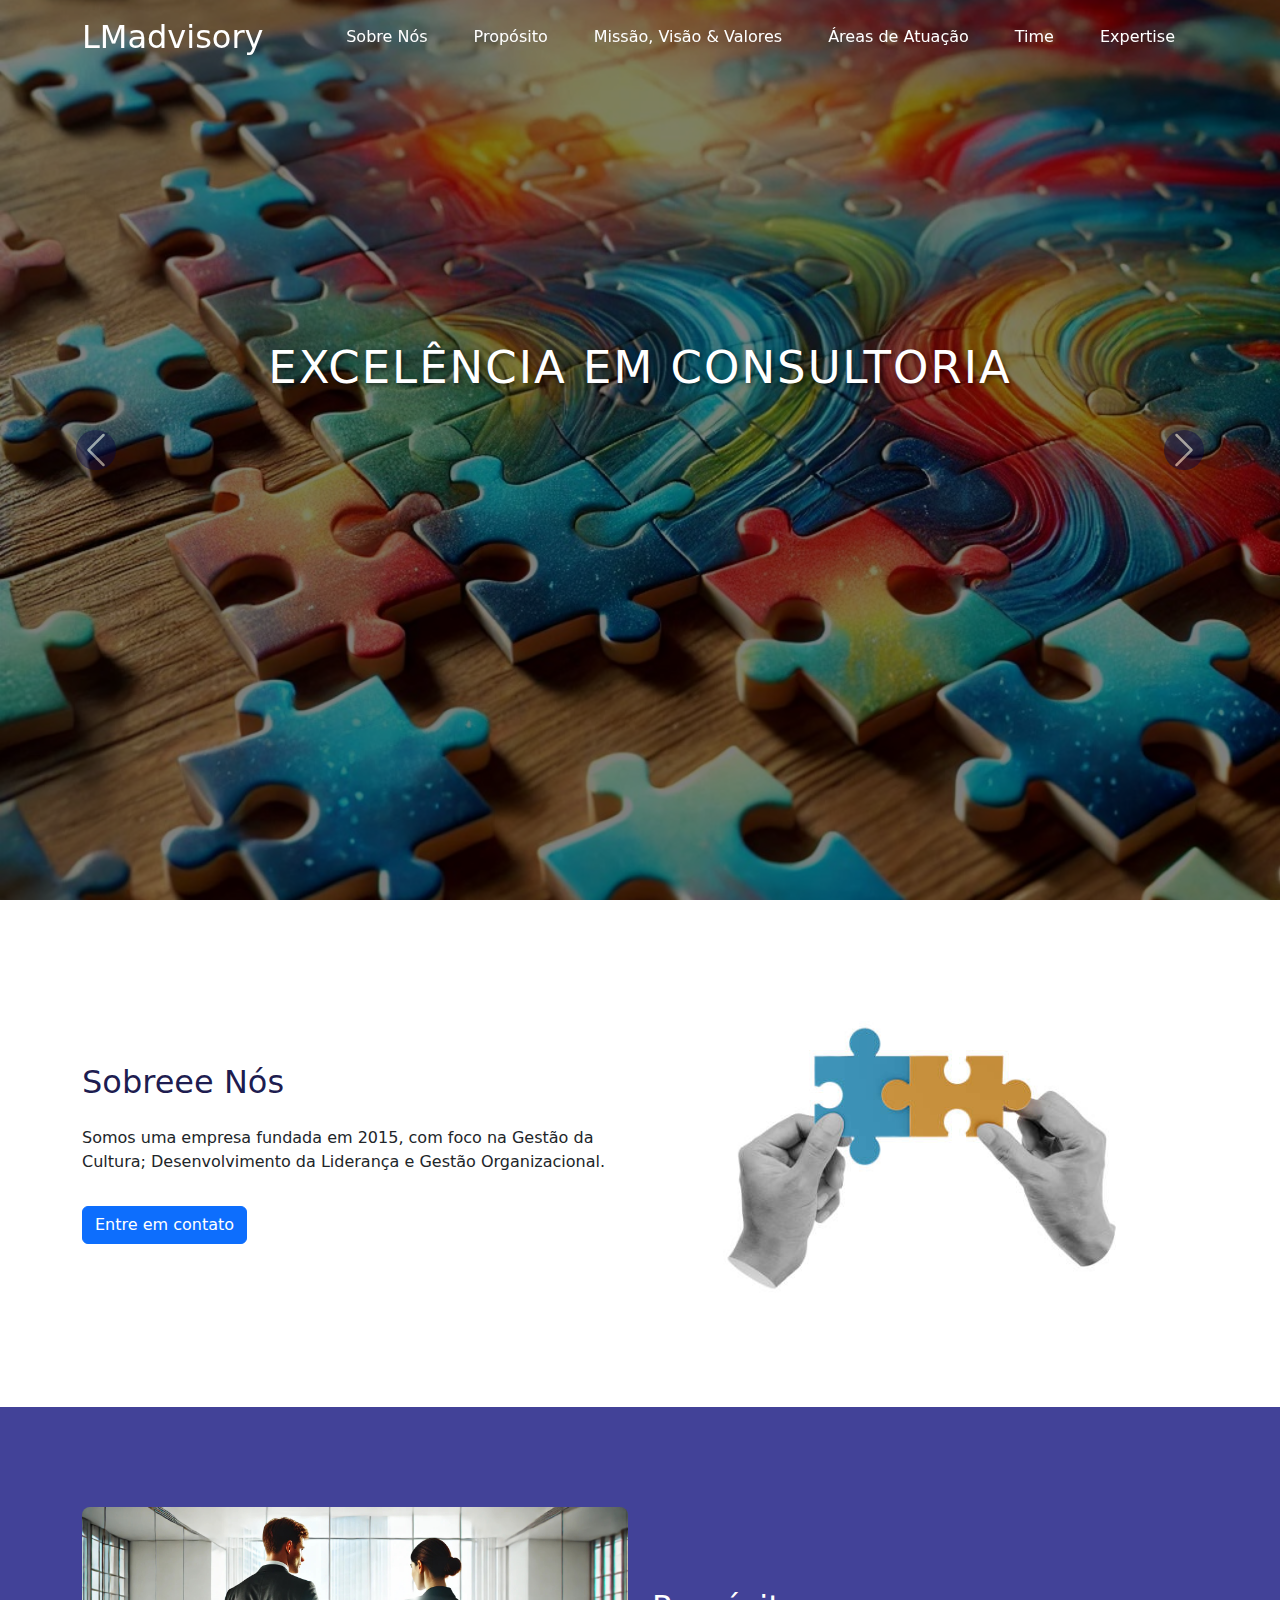
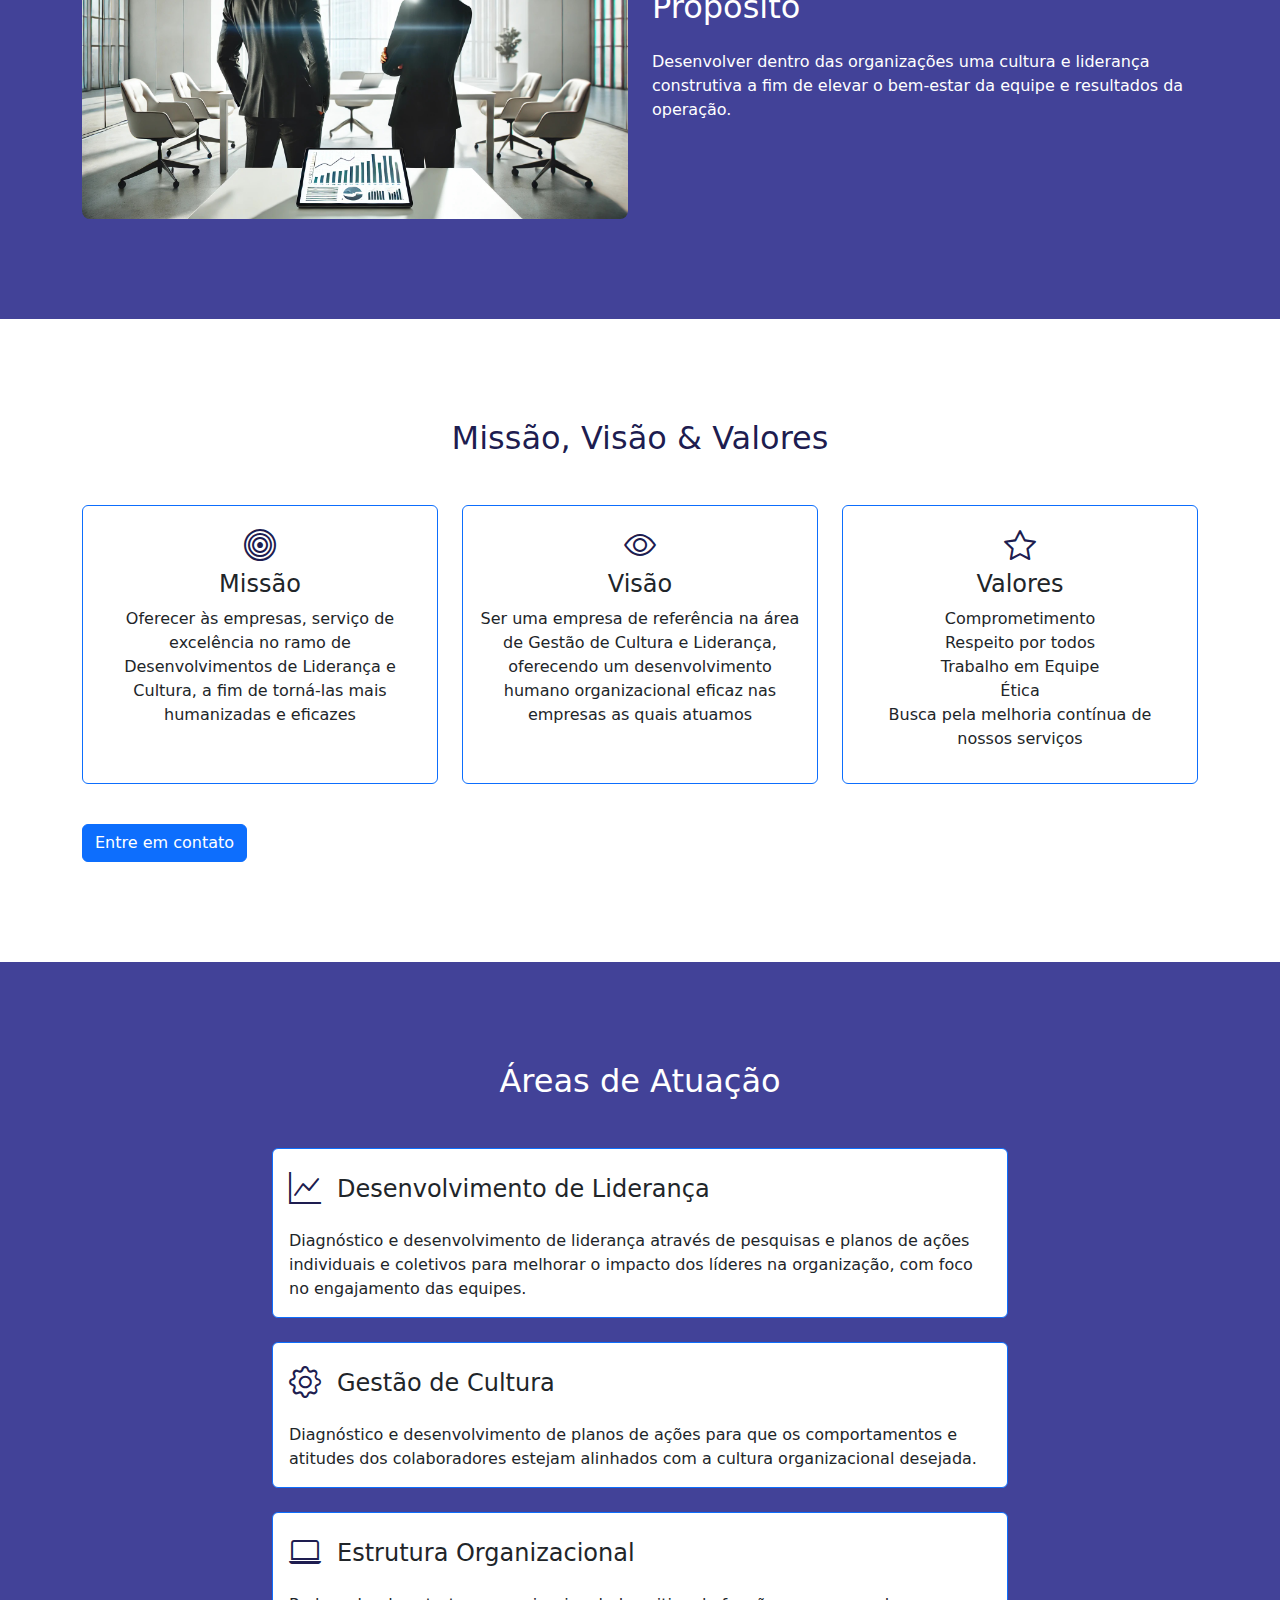
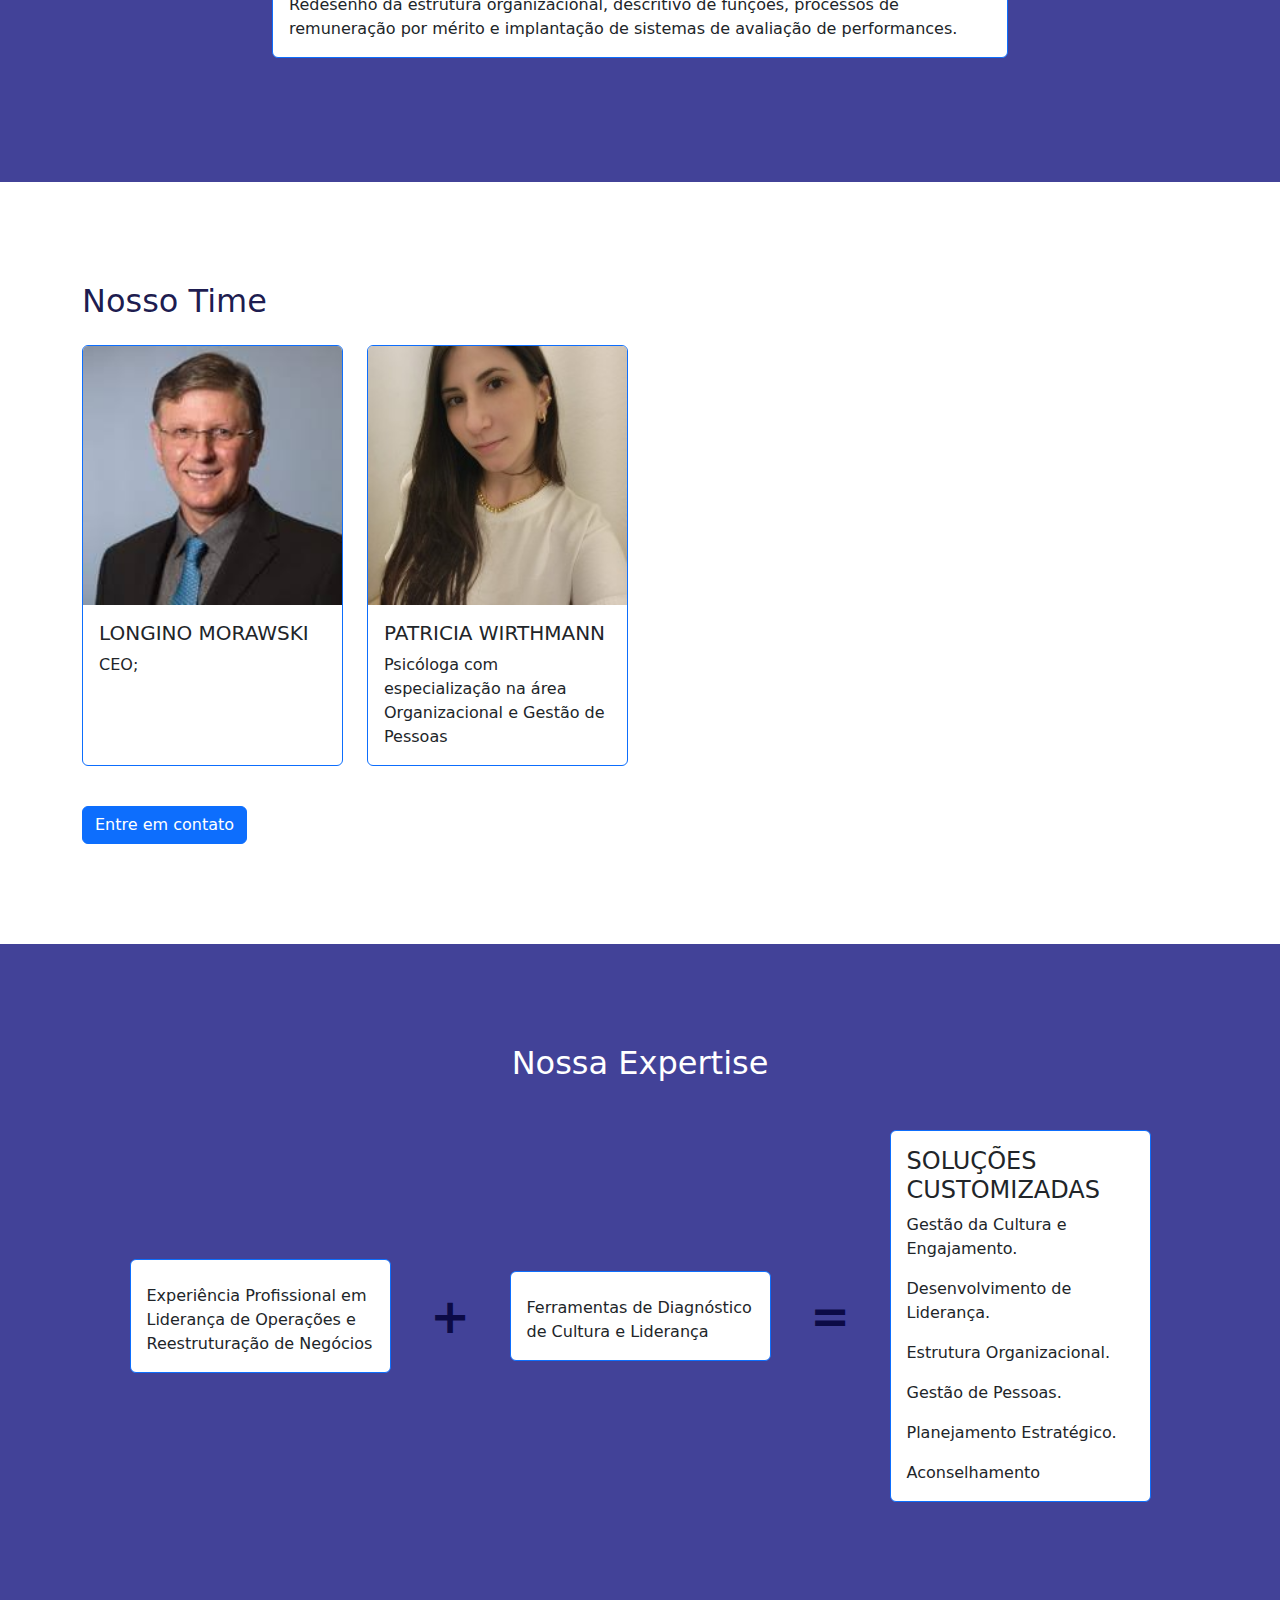
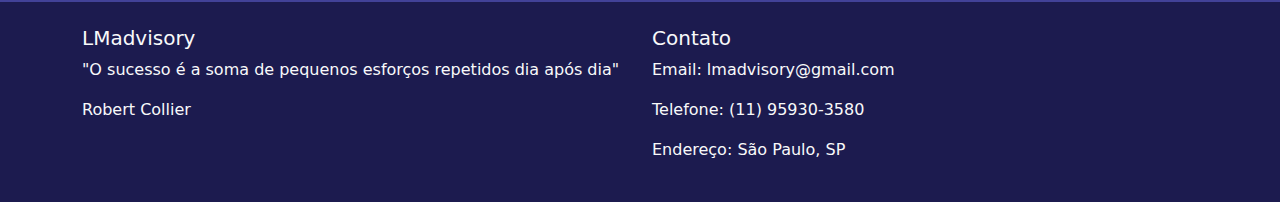
==== commit 0b296065: "Update index.html" ====
--- a/index.html
+++ b/index.html
@@ -55,7 +55,7 @@
                     <h5>Soluções Inovadoras</h5>
                 </div>
             </div>
-            <div class="carousel-item" style="background-image: url('imagens/pa.jpg')">
+            <div class="carousel-item" style="background-image: url('imagens/parceria.jpg')">
                 <div class="carousel-caption animate__animated animate__fadeIn">
                     <h5>Parceria para o Sucesso</h5>
                 </div>
@@ -76,7 +76,7 @@
         <div class="container">
             <div class="row align-items-center">
                 <div class="col-md-6">
-                    <h2 class="mb-4 text-blue">Sobre Nós</h2>
+                    <h2 class="mb-4 text-blue">Sobreee Nós</h2>
                     <p>Somos uma empresa fundada em 2015,
                         com foco na Gestão da Cultura;
                         Desenvolvimento da Liderança e
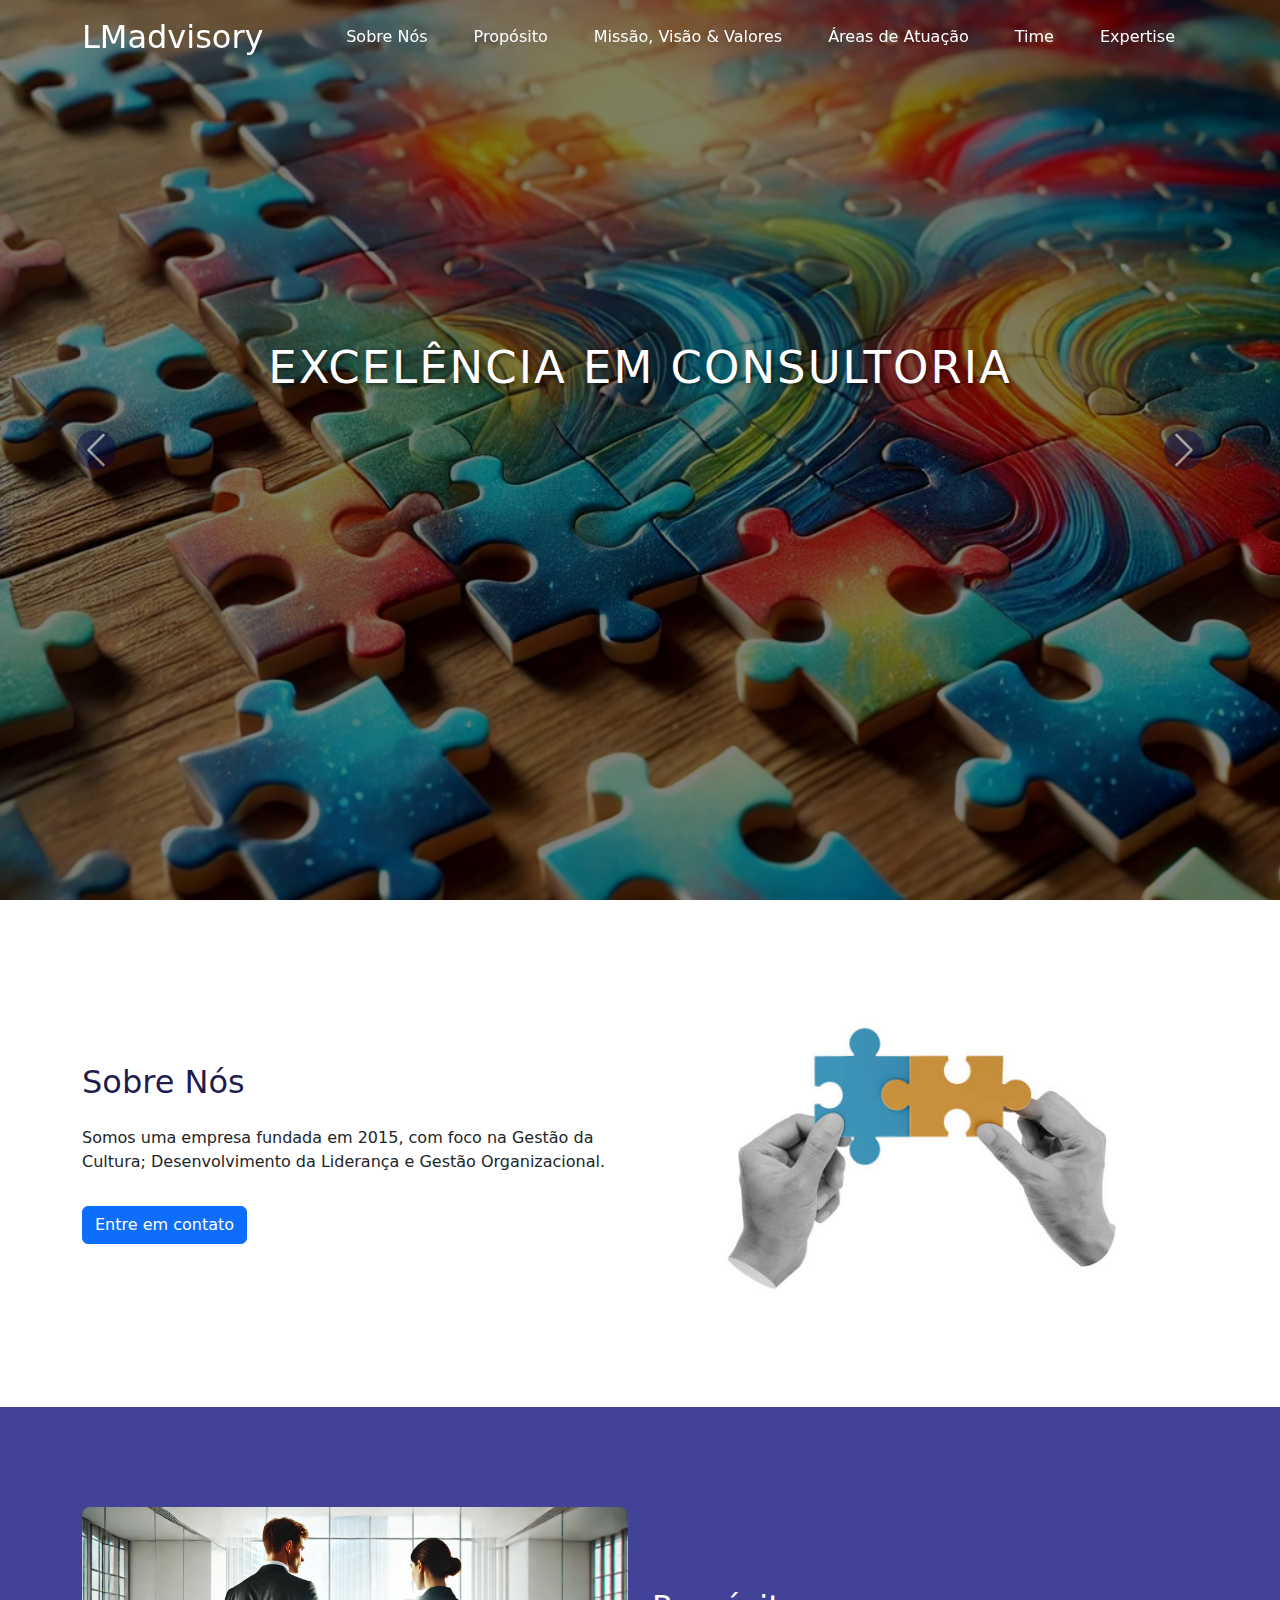
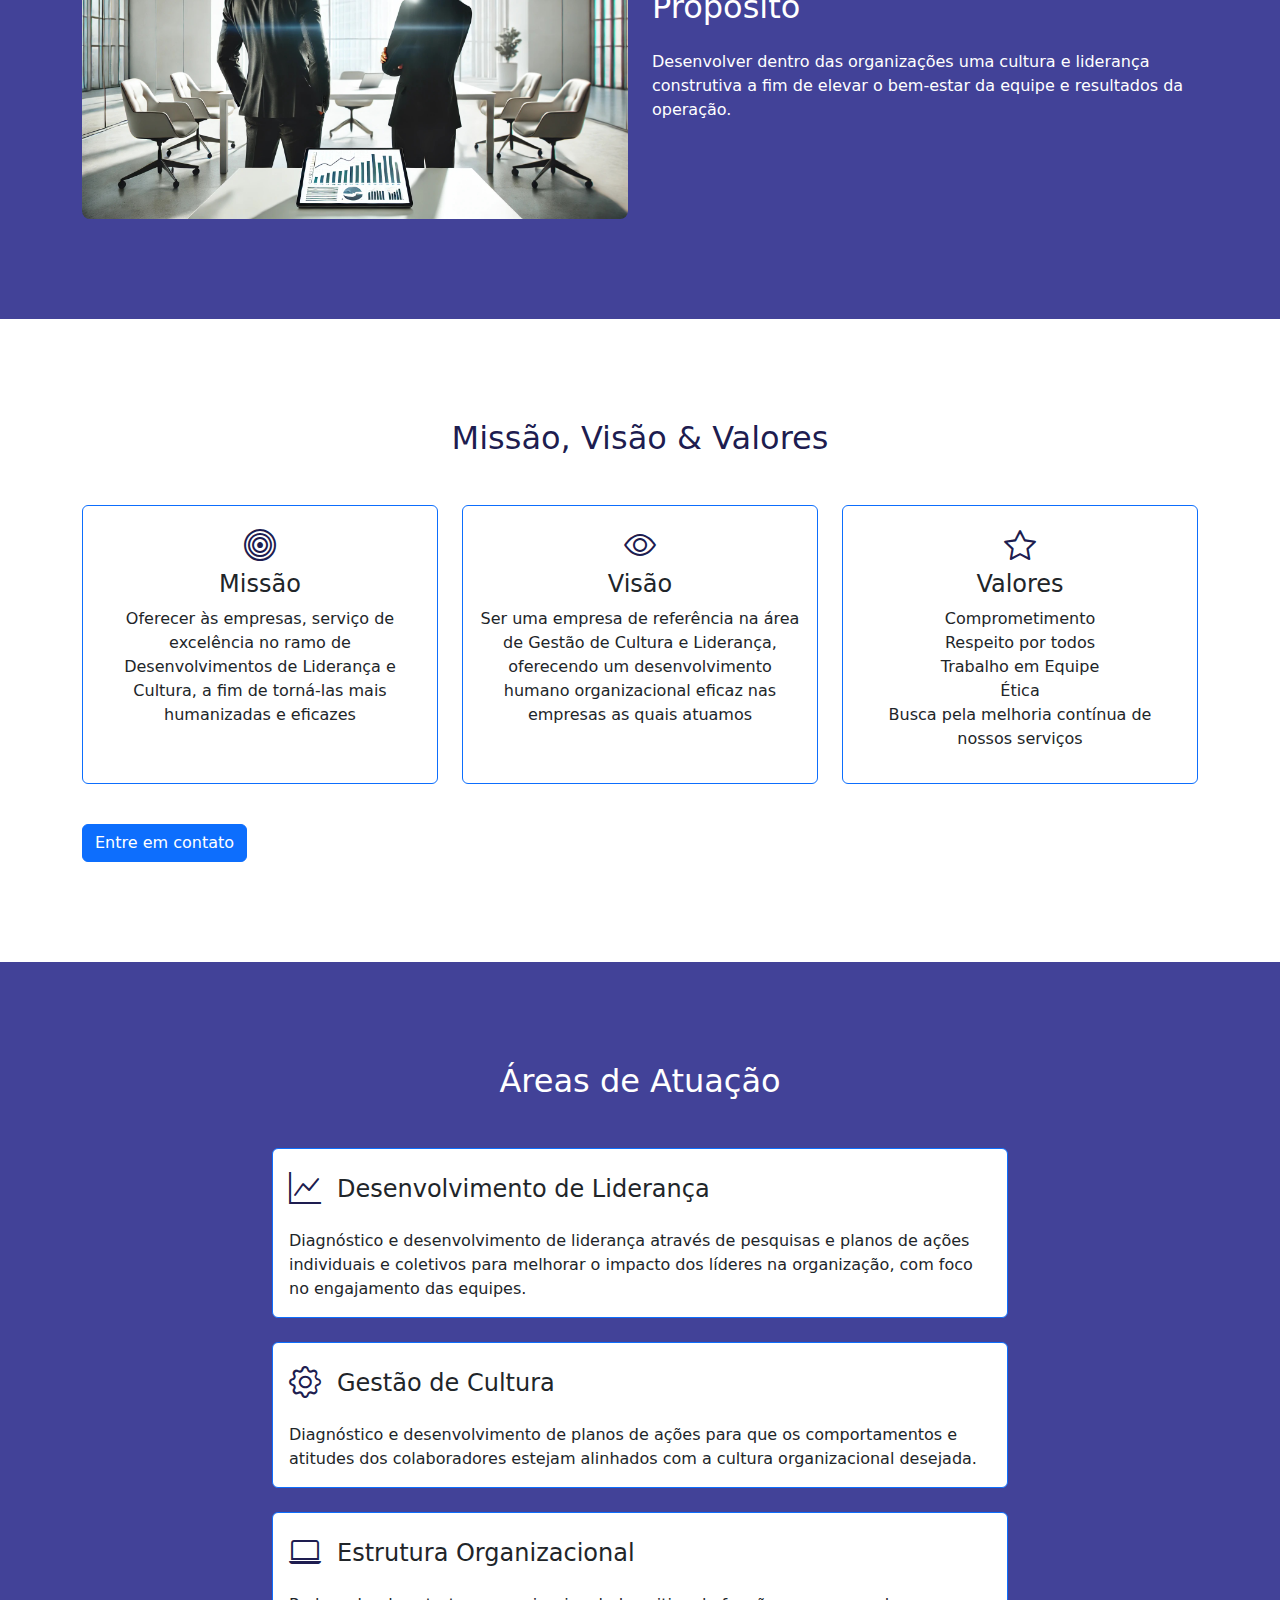
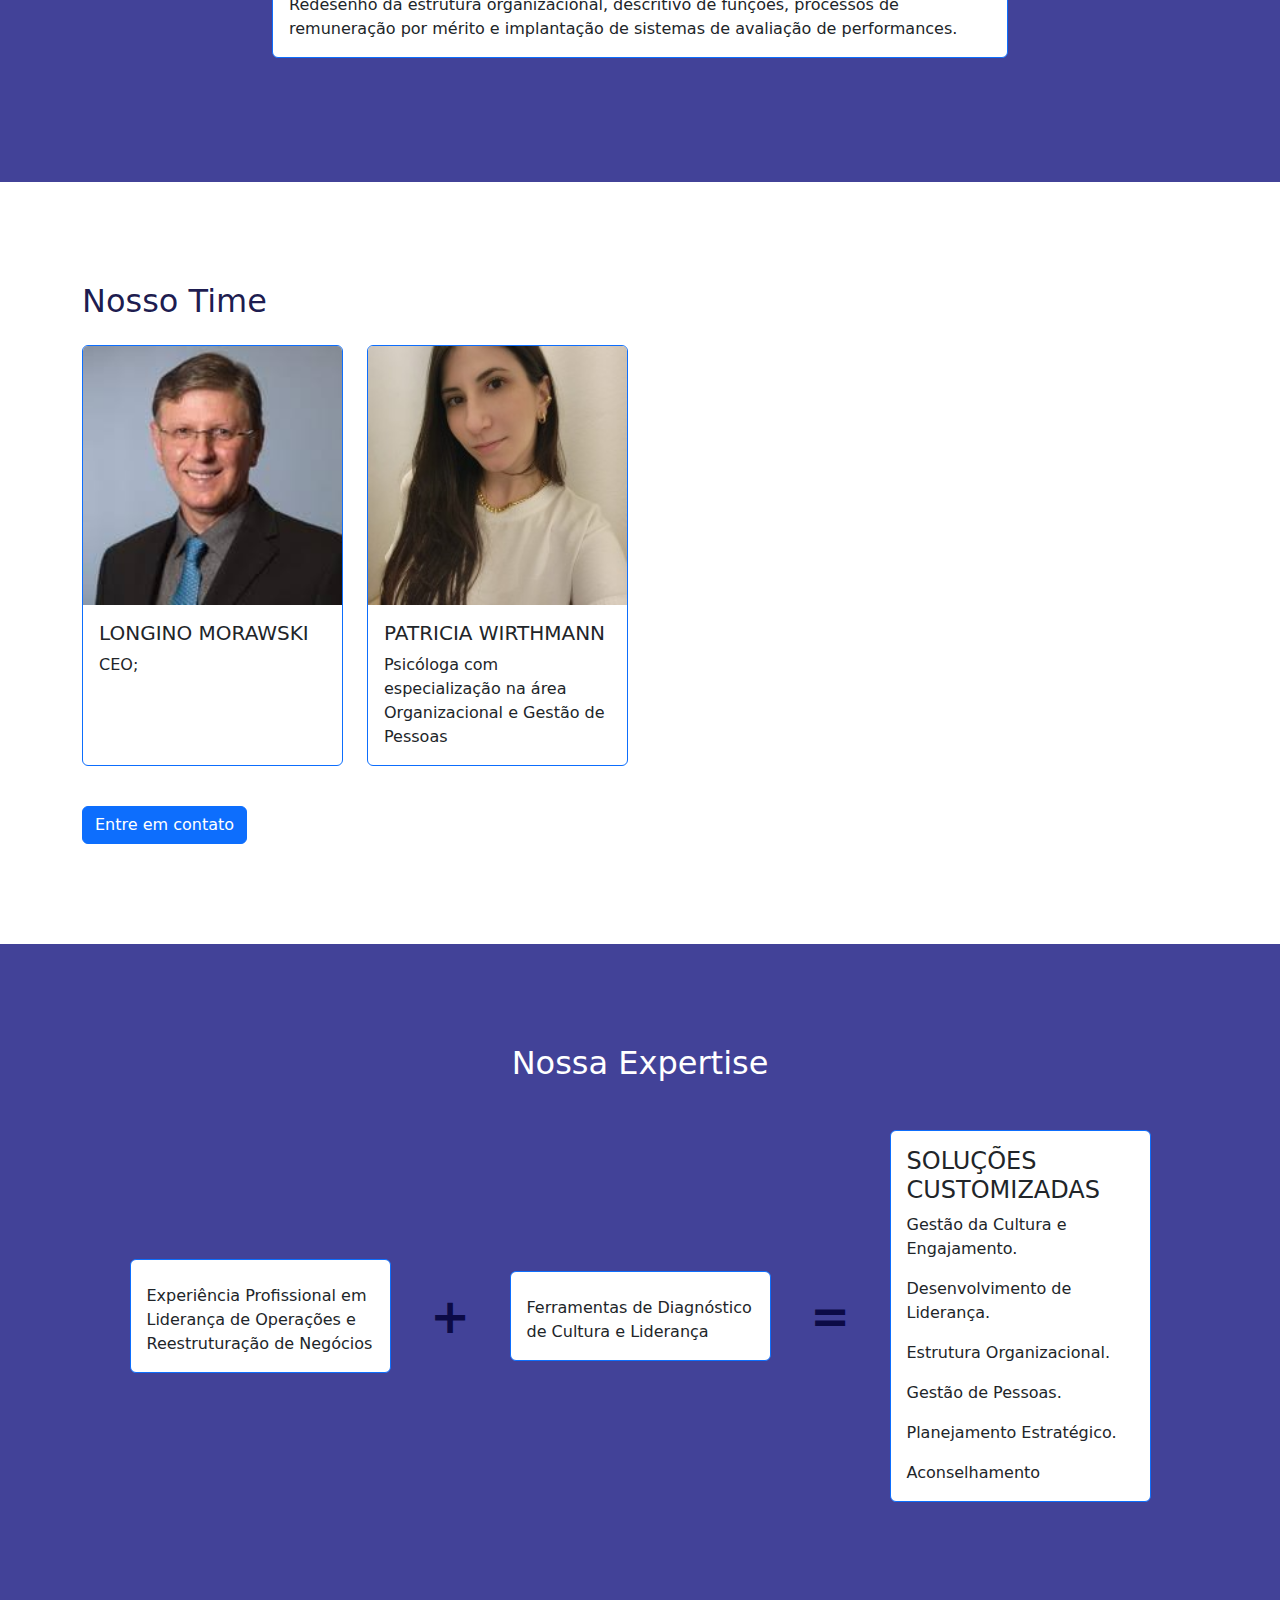
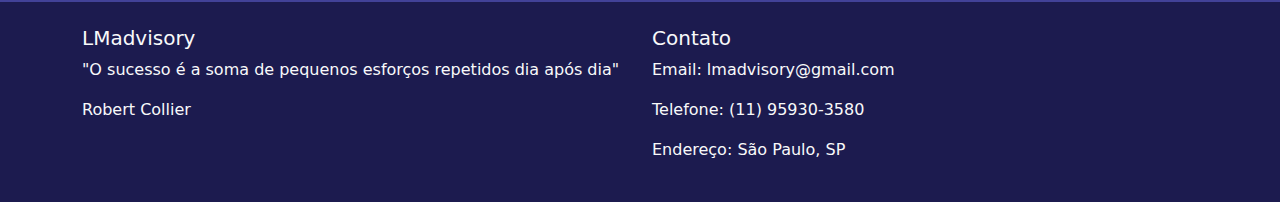
==== commit e7a8467e: "Update index.html" ====
--- a/index.html
+++ b/index.html
@@ -76,7 +76,7 @@
         <div class="container">
             <div class="row align-items-center">
                 <div class="col-md-6">
-                    <h2 class="mb-4 text-blue">Sobreee Nós</h2>
+                    <h2 class="mb-4 text-blue">Sobre Nós</h2>
                     <p>Somos uma empresa fundada em 2015,
                         com foco na Gestão da Cultura;
                         Desenvolvimento da Liderança e
